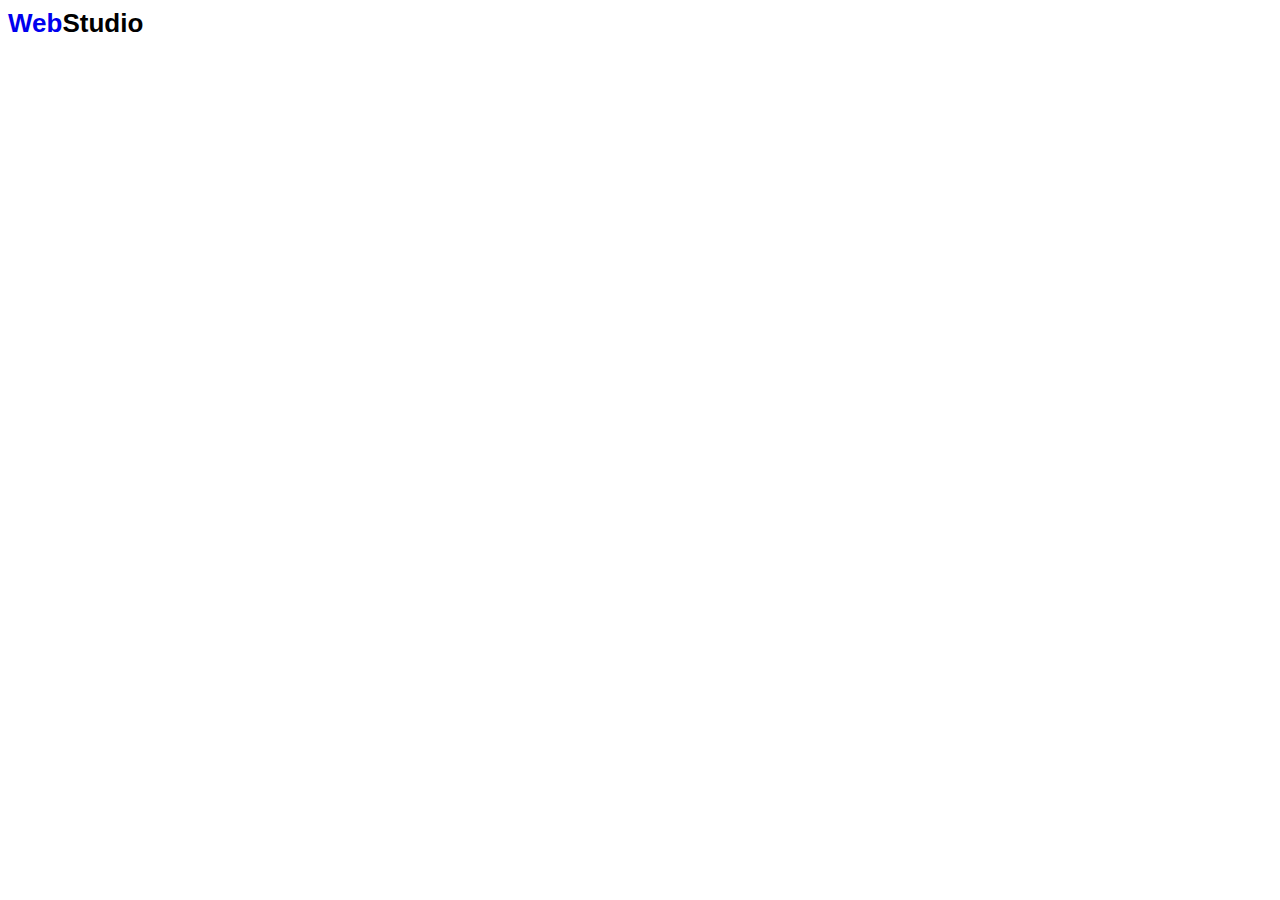
==== portfolio.html @ ddeaf663 "1" ====
<!DOCTYPE html>
<html lang="en">
  <head>
    <meta charset="UTF-8" />
    <meta http-equiv="X-UA-Compatible" content="IE=edge" />
    <meta name="viewport" content="width=device-width, initial-scale=1.0" />
    <title>Студія</title>
    <link rel="stylesheet" href="./css/styles.css" />
  </head>
  <body>
    <header>
      <nav>
        <a href="/" class="logo"> Web<span class="nav-logo">Studio</span> </a>
      </nav>
    </header>
  </body>
</html>
---- css/styles.css ----
.nav-logo {
  color: #000000;
}
.logo {
  font-family: Arial, Helvetica, sans-serif;
  font-weight: 700;
  font-size: 26px;
  text-decoration: none;
}
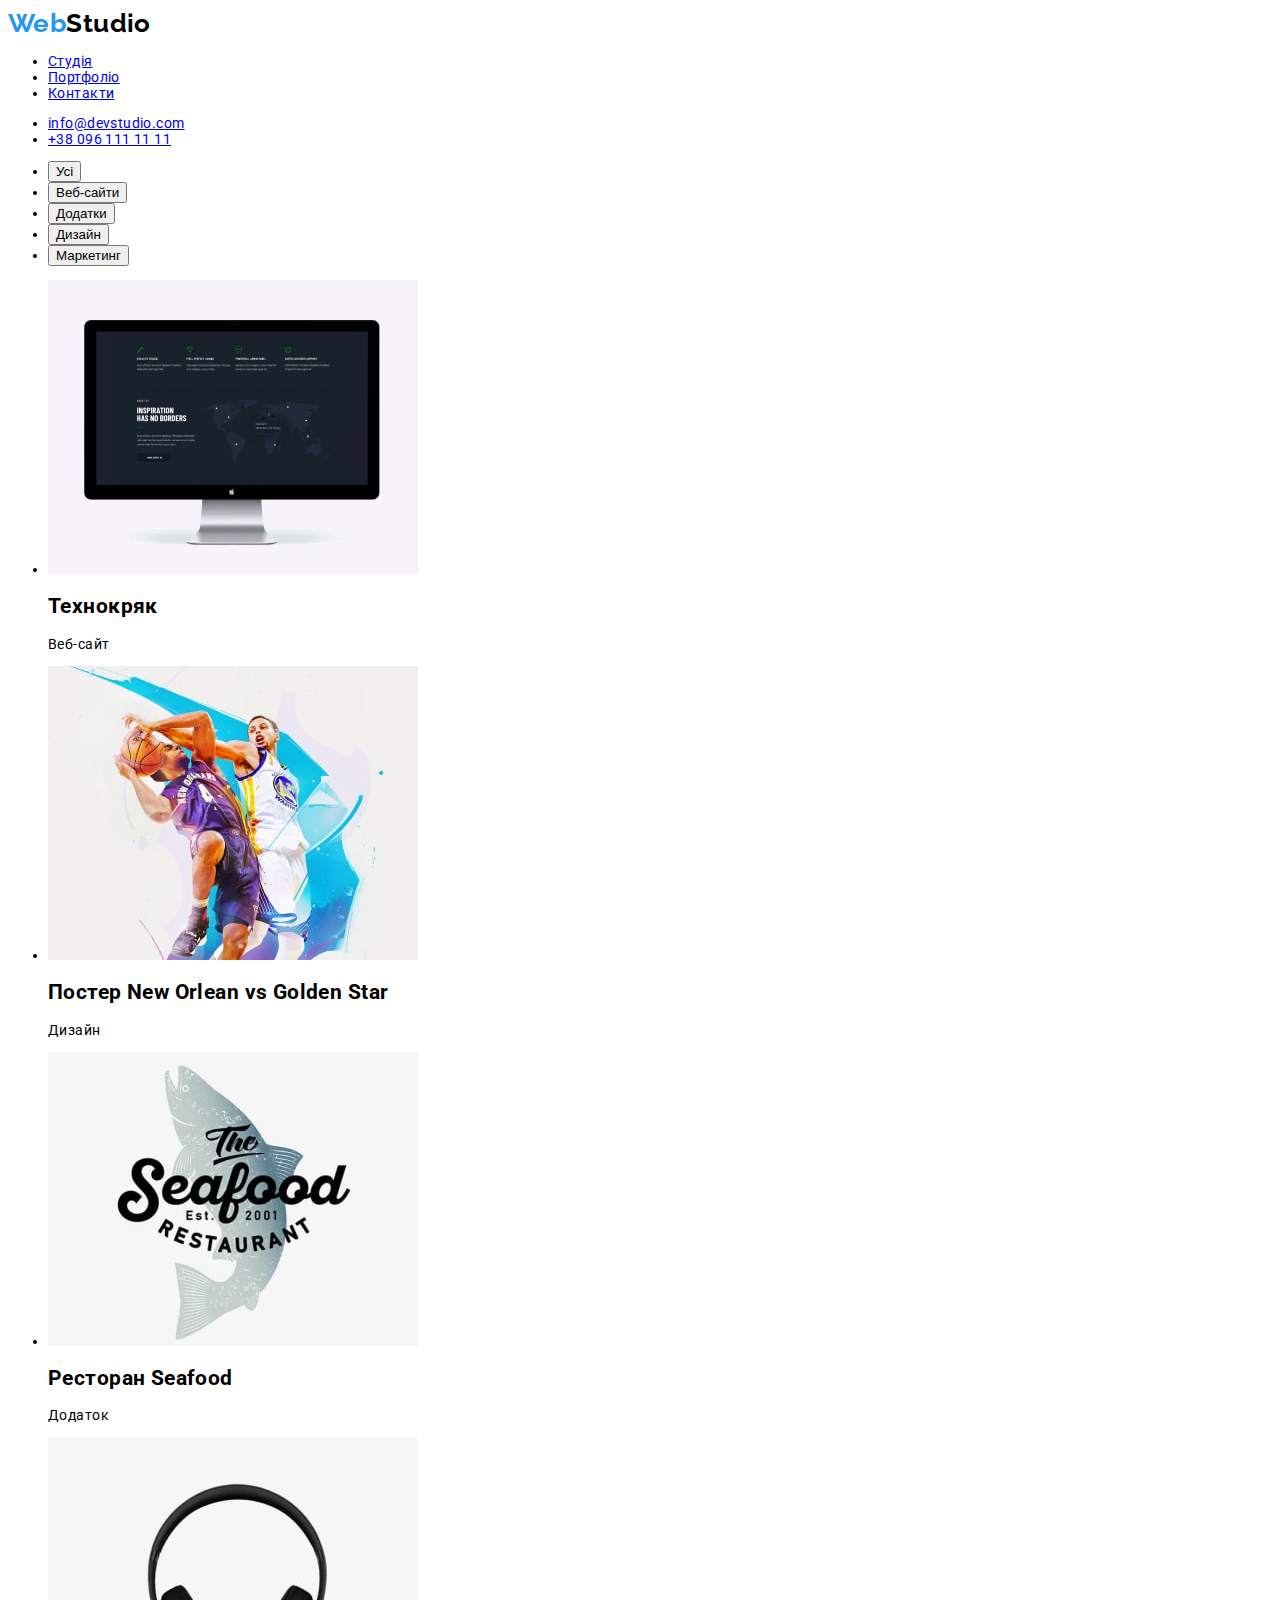
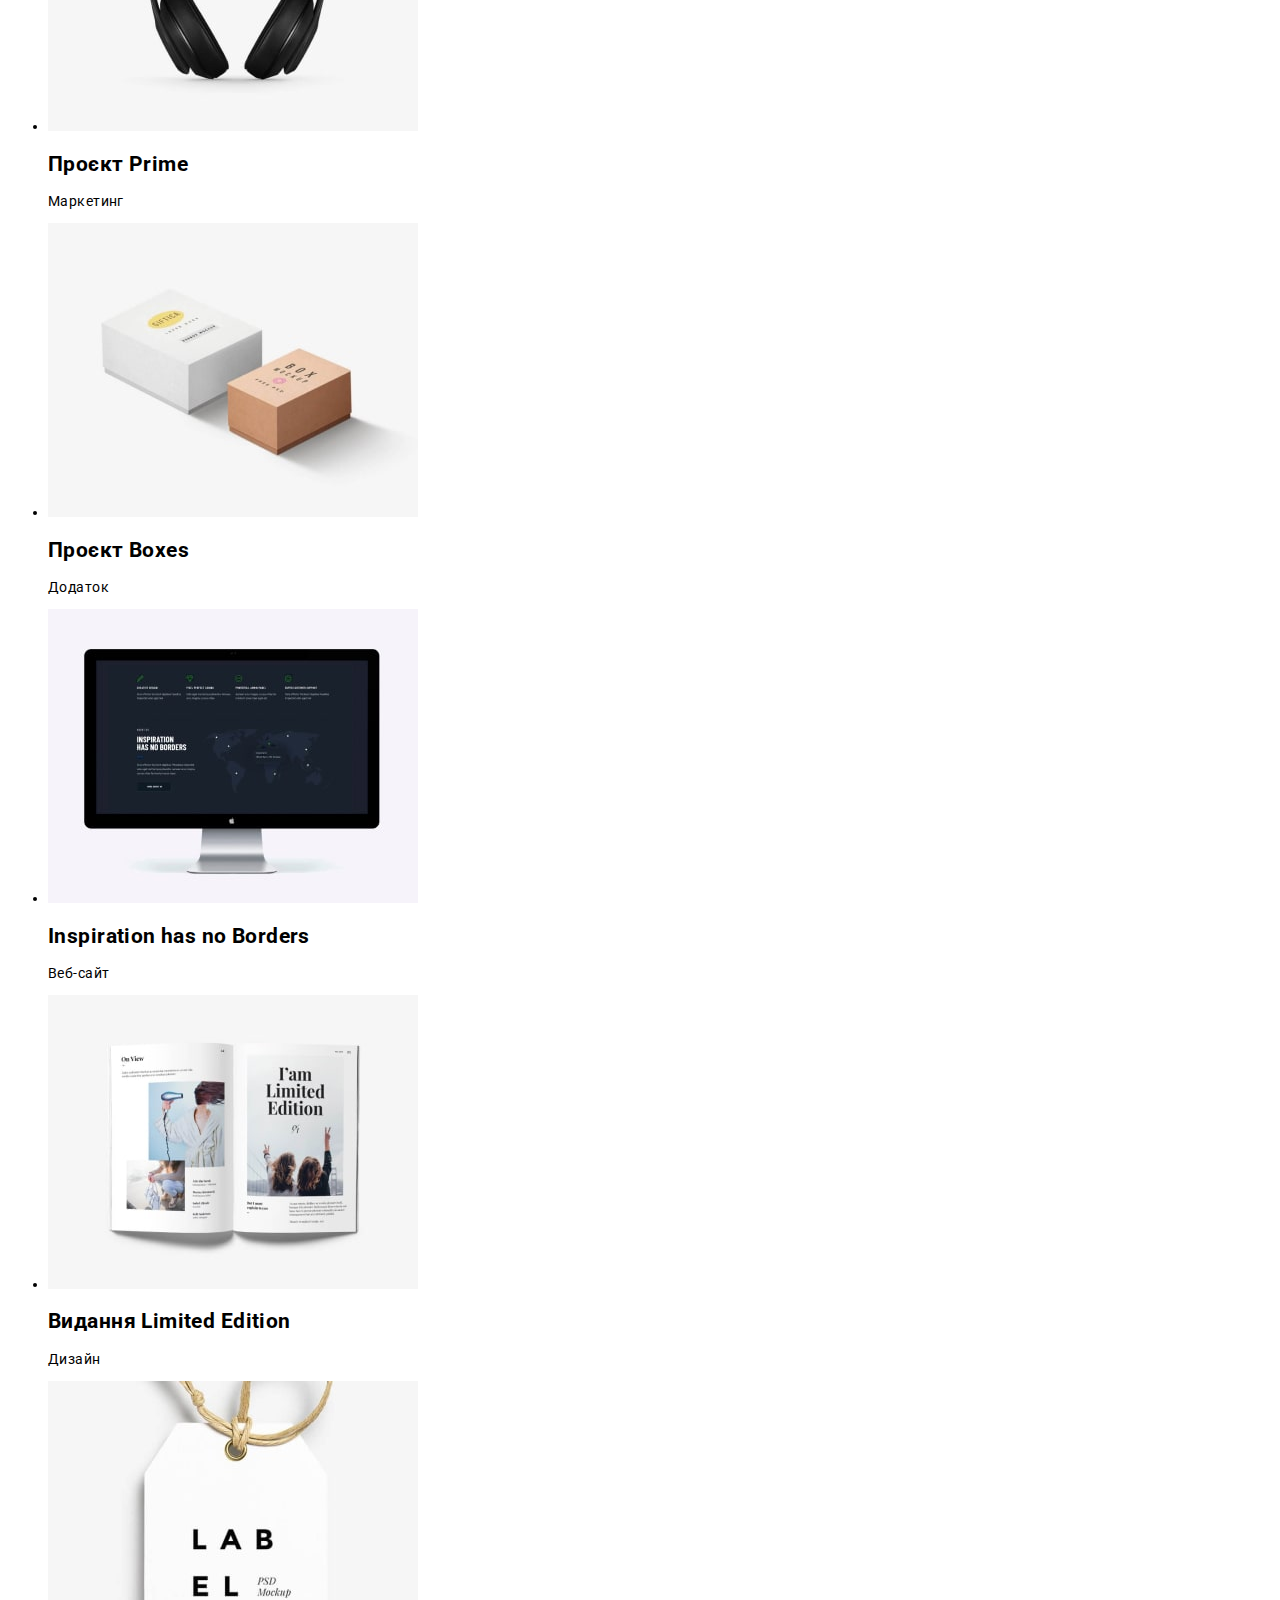
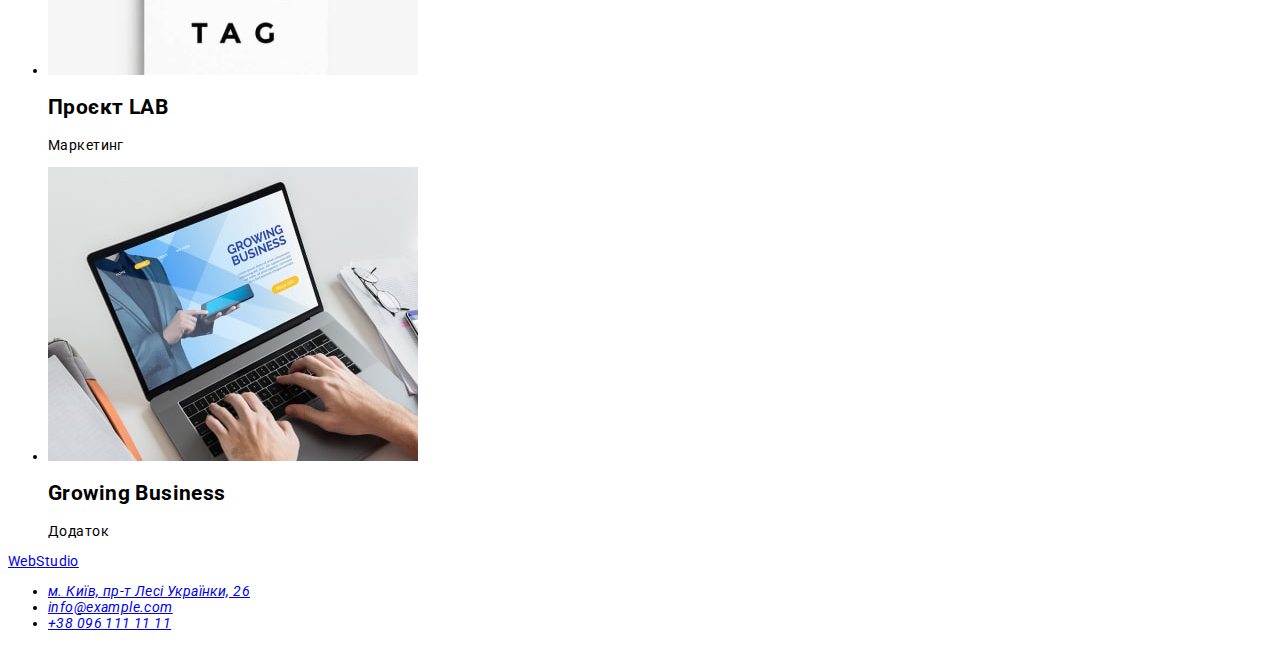
==== commit 28e4e639: "n" ====
--- a/portfolio.html
+++ b/portfolio.html
@@ -1,17 +1,99 @@
 <!DOCTYPE html>
-<html lang="en">
+<html lang="uk">
   <head>
     <meta charset="UTF-8" />
     <meta http-equiv="X-UA-Compatible" content="IE=edge" />
     <meta name="viewport" content="width=device-width, initial-scale=1.0" />
     <title>Студія</title>
+    <link rel="preconnect" href="https://fonts.googleapis.com" />
+    <link rel="preconnect" href="https://fonts.gstatic.com" crossorigin />
+    <link href="https://fonts.googleapis.com/css2?family=Raleway:ital,wght@1,700&family=Roboto:wght@400;500;700;900&display=swap" rel="stylesheet" />
+
     <link rel="stylesheet" href="./css/styles.css" />
   </head>
   <body>
     <header>
       <nav>
         <a href="/" class="logo"> Web<span class="nav-logo">Studio</span> </a>
+        <ul>
+          <li><a href="./index.html">Студія</a></li>
+          <li><a href="./portfolio.html">Портфоліо</a></li>
+          <li><a href="./index.html">Контакти</a></li>
+        </ul>
       </nav>
+      <ul>
+        <li><a href="mailto:info@devstudio.com">info@devstudio.com</a></li>
+        <li><a href="tel:+380961111111">+38 096 111 11 11</a></li>
+      </ul>
     </header>
+    <main>
+      <section>
+        <h1 hidden>Контент</h1>
+        <ul>
+          <li><button type="button">Усі</button></li>
+          <li><button type="button">Веб-сайти</button></li>
+          <li><button type="button">Додатки</button></li>
+          <li><button type="button">Дизайн</button></li>
+          <li><button type="button">Маркетинг</button></li>
+        </ul>
+        <ul>
+          <li>
+            <img src="./image/portfolio/compp-min.jpg" alt="Технокряк" width="370" height="294" />
+            <h2>Технокряк</h2>
+            <p>Веб-сайт</p>
+          </li>
+          <li>
+            <img src="./image/portfolio/basket-min.jpg" alt="Постер New Orlean vs Golden Star" width="370" height="294" />
+            <h2>Постер New Orlean vs Golden Star</h2>
+            <p>Дизайн</p>
+          </li>
+          <li>
+            <img src="./image/portfolio/seafood-min.jpg" alt="Ресторан Seafood" width="370" height="294" />
+            <h2>Ресторан Seafood</h2>
+            <p>Додаток</p>
+          </li>
+          <li>
+            <img src="./image/portfolio/headphones-min.jpg" alt="Проєкт Prime" width="370" height="294" />
+            <h2>Проєкт Prime</h2>
+            <p>Маркетинг</p>
+          </li>
+          <li>
+            <img src="./image/portfolio/box-min.jpg" alt="Проєкт Boxes" width="370" height="294" />
+            <h2>Проєкт Boxes</h2>
+            <p>Додаток</p>
+          </li>
+          <li>
+            <img src="./image/portfolio/compp-min.jpg" alt="Inspiration has no Borders" width="370" height="294" />
+            <h2>Inspiration has no Borders</h2>
+            <p>Веб-сайт</p>
+          </li>
+          <li>
+            <img src="./image/portfolio/book-min.jpg" alt="Видання Limited Edition" width="370" height="294" />
+            <h2>Видання Limited Edition</h2>
+            <p>Дизайн</p>
+          </li>
+          <li>
+            <img src="./image/portfolio/tag-min.jpg" alt="Проєкт LAB" width="370" height="294" />
+            <h2>Проєкт LAB</h2>
+            <p>Маркетинг</p>
+          </li>
+          <li>
+            <img src="./image/portfolio/compik-min.jpg" alt="Growing Business" width="370" height="294" />
+            <h2>Growing Business</h2>
+            <p>Додаток</p>
+          </li>
+        </ul>
+      </section>
+    </main>
+    <footer>
+      <a href="./index.html">Web<span>Studio</span></a>
+      <address>
+        <ul>
+          <li><a href="https://goo.gl/maps/mBTEqRhgggYTQL689">м. Київ, пр-т Лесі Українки, 26</a></li>
+          <li><a href="mailto:info@example.com">info@example.com</a></li>
+          <li><a href="tel:+38 0961111111">+38 096 111 11 11</a></li>
+        </ul>
+      </address>
+    </footer>
   </body>
 </html>
--- a/css/styles.css
+++ b/css/styles.css
@@ -1,9 +1,116 @@
+:root {
+  --main-color: #212121;
+  --second-color: #757575;
+  --third-color: #2196f3;
+  --write-color: #ffffff;
+  --color-fon: #2f303a;
+}
+body {
+  background-color: var(--write-color);
+  font-family: 'Roboto', sans-serif;
+  color: var(main-color);
+  letter-spacing: 0.03em;
+  font-size: 14px;
+  text-decoration: none;
+}
+.logo {
+  font-family: 'Raleway', sans-serif;
+  font-weight: 700;
+  font-size: 26px;
+  line-height: 1.19;
+  color: var(--third-color);
+  text-decoration: none;
+}
 .nav-logo {
   color: #000000;
 }
-.logo {
-  font-family: Arial, Helvetica, sans-serif;
+
+.site-navigation .link,
+.nav-contact .link {
+  font-weight: 500;
+  font-size: 14px;
+  letter-spacing: 0.02em;
+  text-decoration: none;
+  color: var(--main-color);
+}
+.site-navigation.link: hover,
+.site-navigation .link: focus,
+.nav-contact .link: hover,
+.nav-contact .link: focus {
+  color: tomato;
+}
+.link {
+  color: azure;
+}
+.nav-contact .link {
+  color: var(--second-color);
+}
+
+.rico {
+  background-color: #2f303a;
+}
+.rico-title {
+  font-weight: 900;
+  font-size: 44px;
+  line-height: 1.36;
+  text-align: center;
+  letter-spacing: 0.06em;
+  color: #ffffff;
+}
+.rico-btn {
+  font-family: 'Roboto';
   font-weight: 700;
-  font-size: 26px;
+  font-size: 16px;
+  line-height: 1.86;
+  letter-spacing: 0.06em;
+  color: #ffffff;
+  background-color: var(--third-color);
+  cursor: pointer;
+}
+.fiature-title {
+  font-weight: 700;
+  font-size: 14px;
+  line-height: 1.14;
+  letter-spacing: 0.03em;
+}
+.fiature-text {
+  line-height: 1.71;
+  color: var(--second-color);
+}
+.work-title,
+.command-title {
+  font-weight: 700;
+  font-size: 36px;
+  line-height: 1.16px;
+}
+.command {
+  background-color: #f5f4fa;
+}
+.command-name {
+  font-weight: 500;
+  font-size: 16px;
+  line-height: 1.18;
+}
+.command-skills {
+  font-weight: 400;
+  line-height: 1.18;
+  color: var(--second-color);
+}
+.fooret {
+  background-color: var(--color-fon);
+}
+.footer-logo {
+  color: var(--write-color);
+}
+.footer-adresse {
+  color: #ffffff;
   text-decoration: none;
 }
+.footer-cont {
+  color: rgba(255, 255, 255, 0.6);
+  text-decoration: none;
+}
+.footer-adresse: hover,
+.footer-adresse: focus {
+  color: tomato;
+}
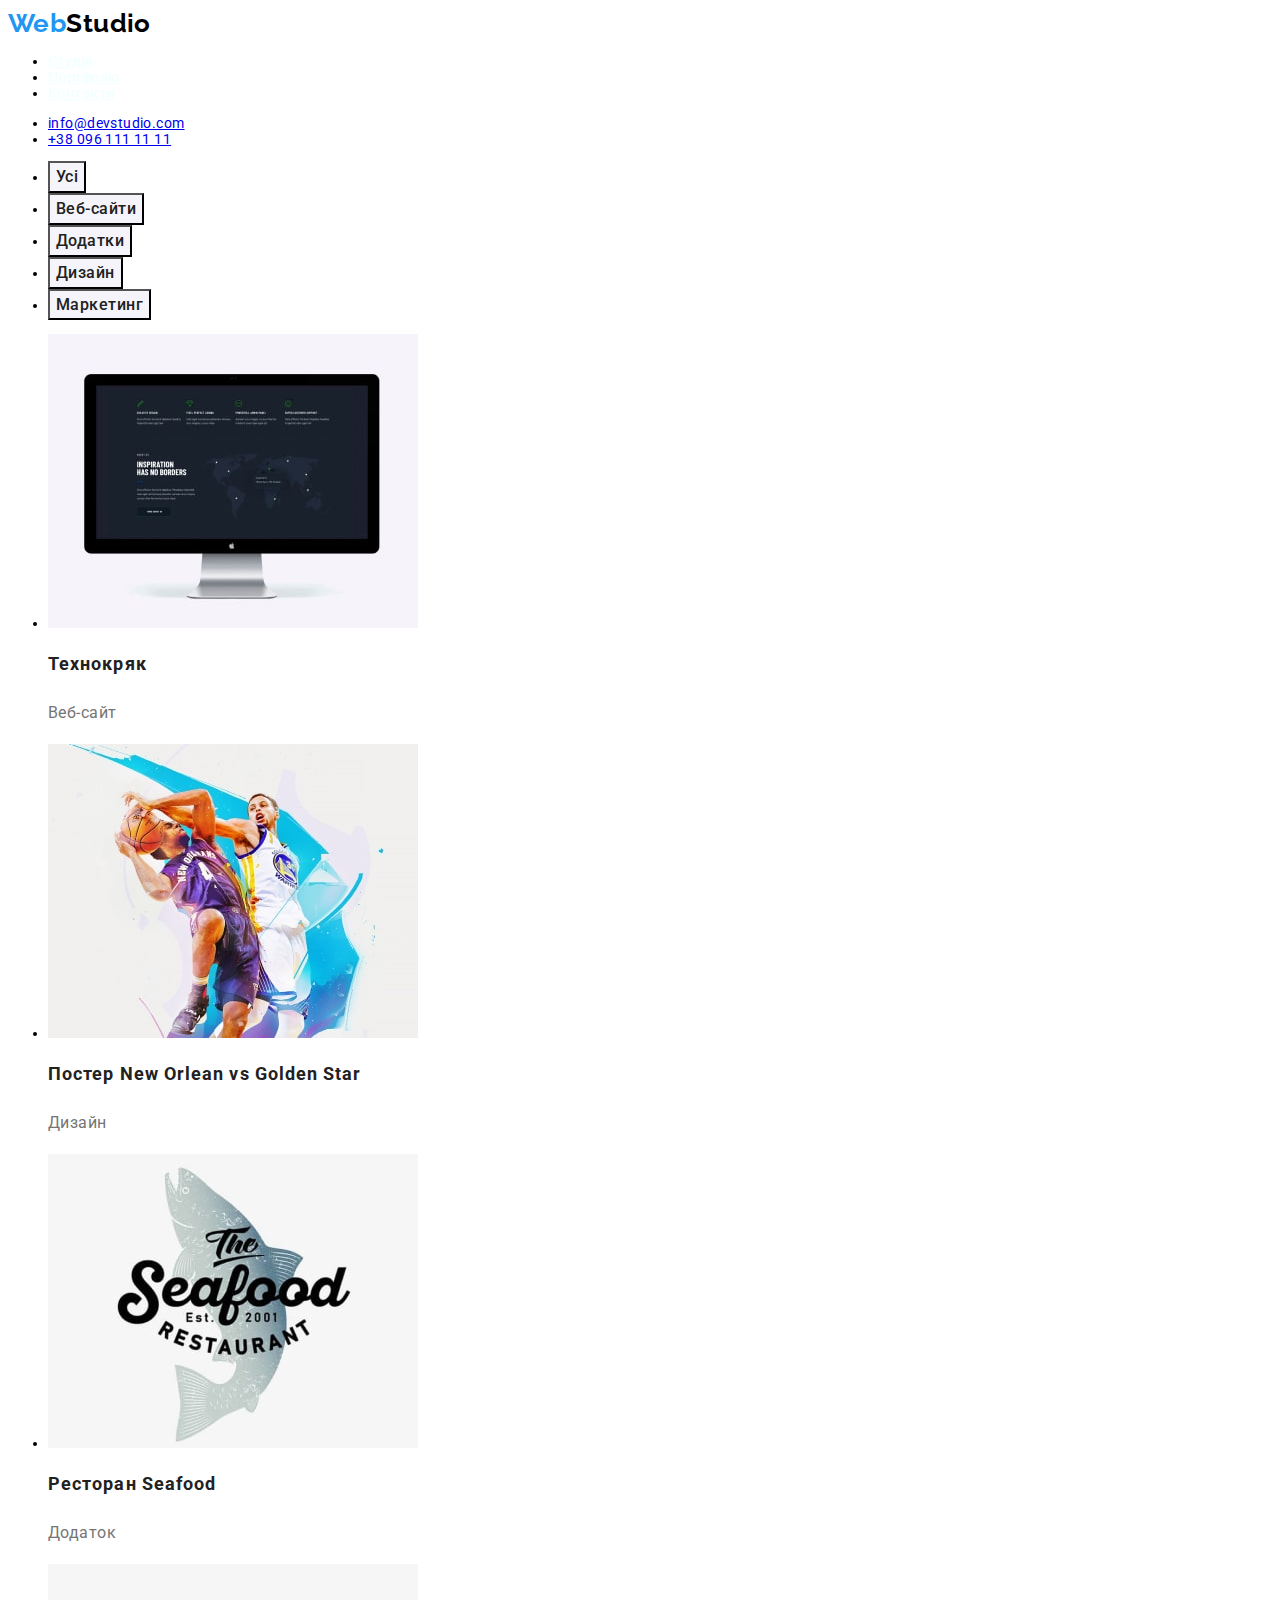
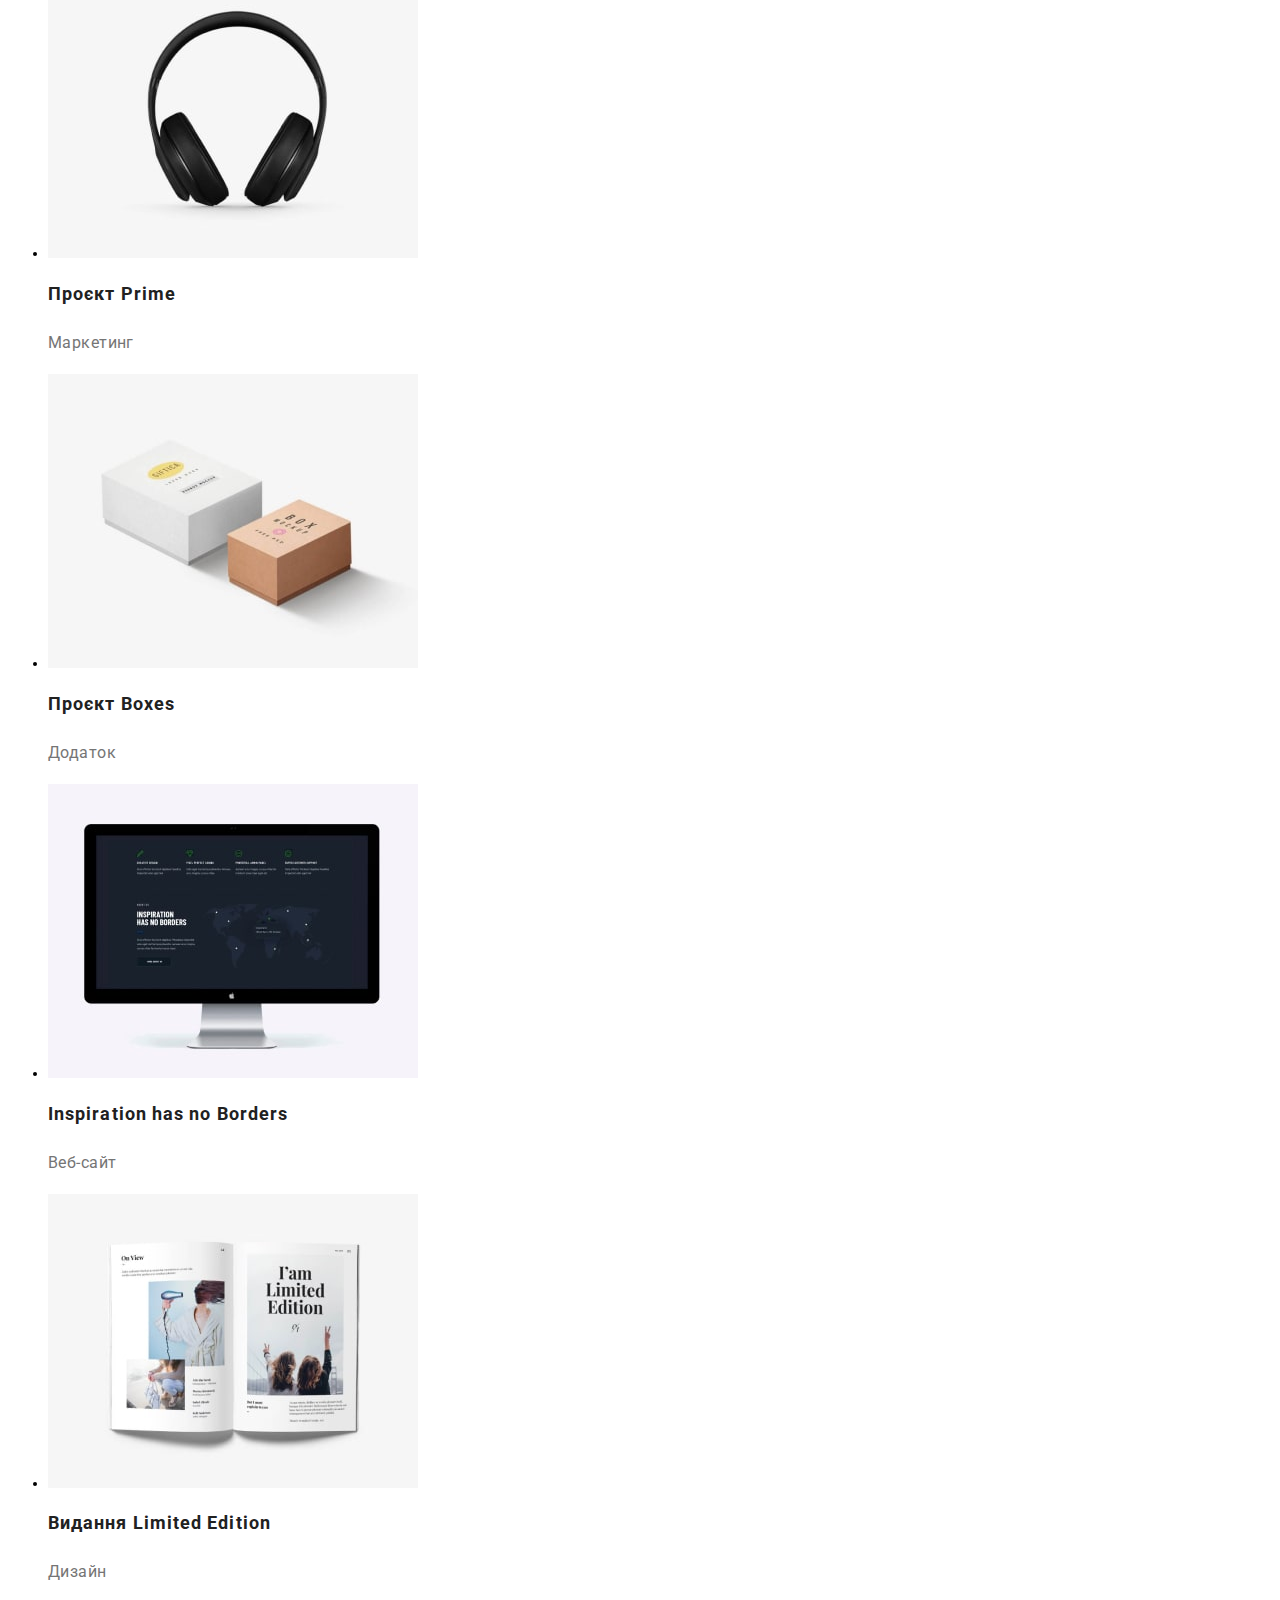
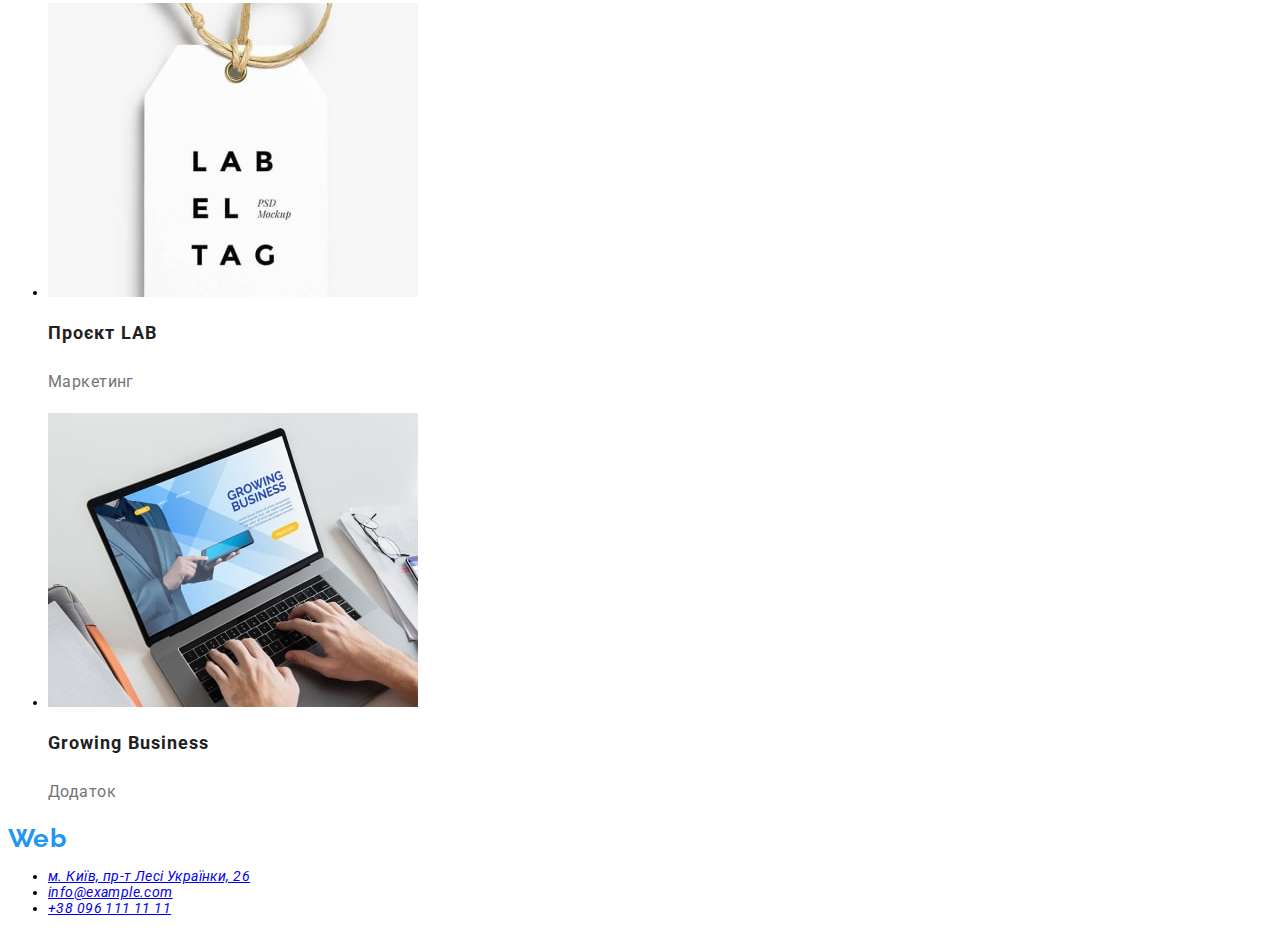
==== commit 6c8a081b: "new" ====
--- a/portfolio.html
+++ b/portfolio.html
@@ -15,83 +15,87 @@
     <header>
       <nav>
         <a href="/" class="logo"> Web<span class="nav-logo">Studio</span> </a>
-        <ul>
-          <li><a href="./index.html">Студія</a></li>
-          <li><a href="./portfolio.html">Портфоліо</a></li>
-          <li><a href="./index.html">Контакти</a></li>
+        <ul class="site-nav list">
+          <li><a href="./index.html" class="link">Студія</a></li>
+          <li><a href="./portfolio.html" class="link current">Портфоліо</a></li>
+          <li><a href="./index.html" class="link">Контакти</a></li>
         </ul>
       </nav>
-      <ul>
-        <li><a href="mailto:info@devstudio.com">info@devstudio.com</a></li>
-        <li><a href="tel:+380961111111">+38 096 111 11 11</a></li>
+      <ul class="nav-contacts">
+        <li><a href="mailto:info@devstudio.com" class="nav-link">info@devstudio.com</a></li>
+        <li><a href="tel:+380961111111" class="nav-link">+38 096 111 11 11</a></li>
       </ul>
     </header>
     <main>
-      <section>
+      <section class="content">
         <h1 hidden>Контент</h1>
-        <ul>
-          <li><button type="button">Усі</button></li>
-          <li><button type="button">Веб-сайти</button></li>
-          <li><button type="button">Додатки</button></li>
-          <li><button type="button">Дизайн</button></li>
-          <li><button type="button">Маркетинг</button></li>
+        <ul class="content-filter list">
+          <li><button type="button" class="filter-btn">Усі</button></li>
+          <li><button type="button" class="filter-btn">Веб-сайти</button></li>
+          <li><button type="button" class="filter-btn">Додатки</button></li>
+          <li><button type="button" class="filter-btn">Дизайн</button></li>
+          <li><button type="button" class="filter-btn">Маркетинг</button></li>
         </ul>
-        <ul>
+        <ul class="content-item list">
           <li>
             <img src="./image/portfolio/compp-min.jpg" alt="Технокряк" width="370" height="294" />
-            <h2>Технокряк</h2>
-            <p>Веб-сайт</p>
+            <h2 class="content-title content-title">Технокряк</h2>
+            <p class="content-text">Веб-сайт</p>
           </li>
           <li>
             <img src="./image/portfolio/basket-min.jpg" alt="Постер New Orlean vs Golden Star" width="370" height="294" />
-            <h2>Постер New Orlean vs Golden Star</h2>
-            <p>Дизайн</p>
+            <h2 class="content-title">Постер New Orlean vs Golden Star</h2>
+            <p class="content-text">Дизайн</p>
           </li>
           <li>
             <img src="./image/portfolio/seafood-min.jpg" alt="Ресторан Seafood" width="370" height="294" />
-            <h2>Ресторан Seafood</h2>
-            <p>Додаток</p>
+            <h2 class="content-title">Ресторан Seafood</h2>
+            <p class="content-text">Додаток</p>
           </li>
           <li>
             <img src="./image/portfolio/headphones-min.jpg" alt="Проєкт Prime" width="370" height="294" />
-            <h2>Проєкт Prime</h2>
-            <p>Маркетинг</p>
+            <h2 class="content-title">Проєкт Prime</h2>
+            <p class="content-text">Маркетинг</p>
           </li>
           <li>
             <img src="./image/portfolio/box-min.jpg" alt="Проєкт Boxes" width="370" height="294" />
-            <h2>Проєкт Boxes</h2>
-            <p>Додаток</p>
+            <h2 class="content-title">Проєкт Boxes</h2>
+            <p class="content-text">Додаток</p>
           </li>
           <li>
             <img src="./image/portfolio/compp-min.jpg" alt="Inspiration has no Borders" width="370" height="294" />
-            <h2>Inspiration has no Borders</h2>
-            <p>Веб-сайт</p>
+            <h2 class="content-title">Inspiration has no Borders</h2>
+            <p class="content-text">Веб-сайт</p>
           </li>
           <li>
             <img src="./image/portfolio/book-min.jpg" alt="Видання Limited Edition" width="370" height="294" />
-            <h2>Видання Limited Edition</h2>
-            <p>Дизайн</p>
+            <h2 class="content-title">Видання Limited Edition</h2>
+            <p class="content-text">Дизайн</p>
           </li>
           <li>
             <img src="./image/portfolio/tag-min.jpg" alt="Проєкт LAB" width="370" height="294" />
-            <h2>Проєкт LAB</h2>
-            <p>Маркетинг</p>
+            <h2 class="content-title">Проєкт LAB</h2>
+            <p class="content-text">Маркетинг</p>
           </li>
           <li>
             <img src="./image/portfolio/compik-min.jpg" alt="Growing Business" width="370" height="294" />
-            <h2>Growing Business</h2>
-            <p>Додаток</p>
+            <h2 class="content-title">Growing Business</h2>
+            <p class="content-text">Додаток</p>
           </li>
         </ul>
       </section>
     </main>
-    <footer>
-      <a href="./index.html">Web<span>Studio</span></a>
+    <footer class="footer">
+      <a href="./index.html" class="logo">Web<span class="footer-logo">Studio</span></a>
       <address>
-        <ul>
-          <li><a href="https://goo.gl/maps/mBTEqRhgggYTQL689">м. Київ, пр-т Лесі Українки, 26</a></li>
-          <li><a href="mailto:info@example.com">info@example.com</a></li>
-          <li><a href="tel:+38 0961111111">+38 096 111 11 11</a></li>
+        <ul class="list">
+          <li>
+            <a href="https://goo.gl/maps/mBTEqRhgggYTQL689" target="_blank" rel="noreferrer noopener" class="footer-address"
+              >м. Київ, пр-т Лесі Українки, 26</a
+            >
+          </li>
+          <li><a href="mailto:info@example.com" class="footer-address cont">info@example.com</a></li>
+          <li><a href="tel:+38 0961111111" class="footer-address cont">+38 096 111 11 11</a></li>
         </ul>
       </address>
     </footer>
--- a/css/styles.css
+++ b/css/styles.css
@@ -114,3 +114,32 @@
 .footer-adresse: focus {
   color: tomato;
 }
+
+/* Portfolio */
+.filter-btn {
+  font-family: inherit;
+  font-style: normal;
+  font-weight: 500;
+  font-size: 16px;
+  line-height: 1.62;
+  letter-spacing: 0.03em;
+  color: var(--main-color);
+  background-color: #f5f4fa;
+  cursor: pointer;
+}
+.filter-btn : hover {
+  color: blue;
+  background-color: tomato;
+}
+.content-title {
+  font-weight: 700;
+  font-size: 18px;
+  line-height: 2;
+  letter-spacing: 0.06em;
+  color: var(--main-color);
+}
+.content-text {
+  font-size: 16px;
+  line-height: 1.87;
+  color: var(--second-color);
+}
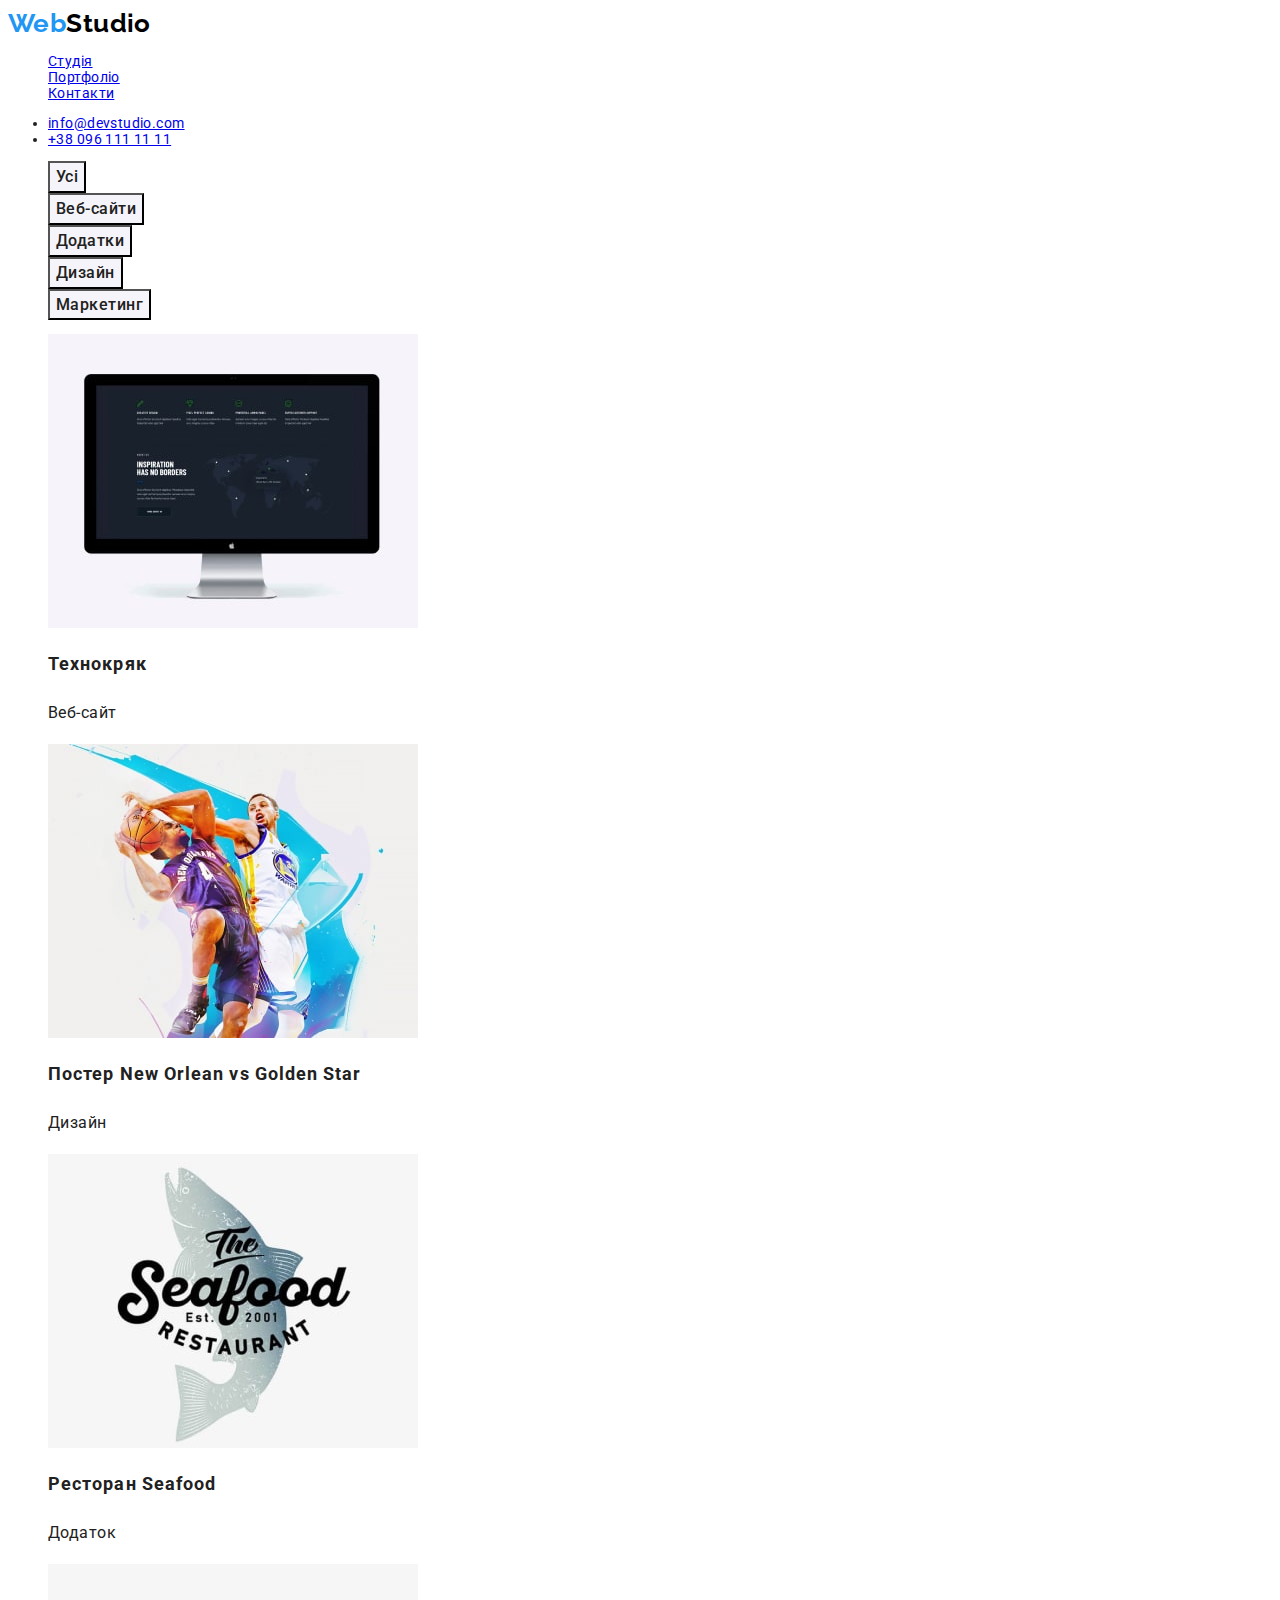
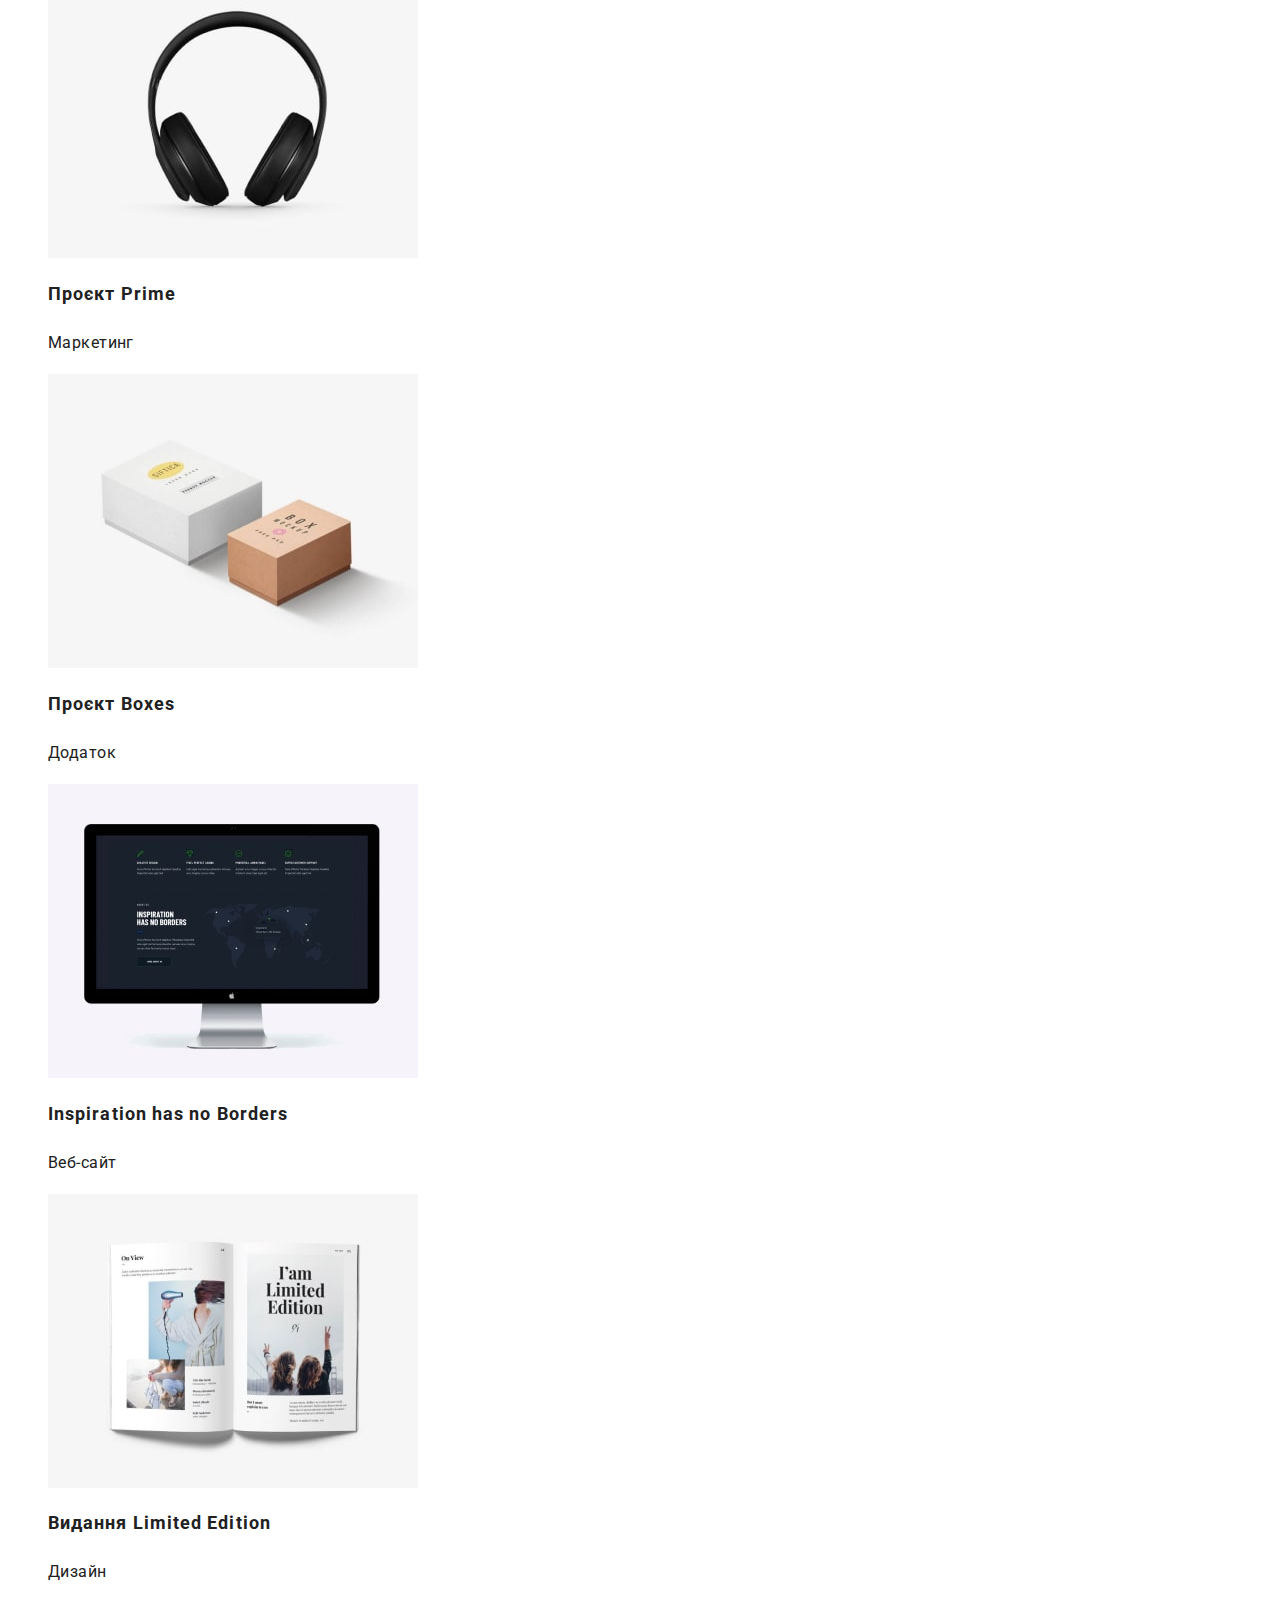
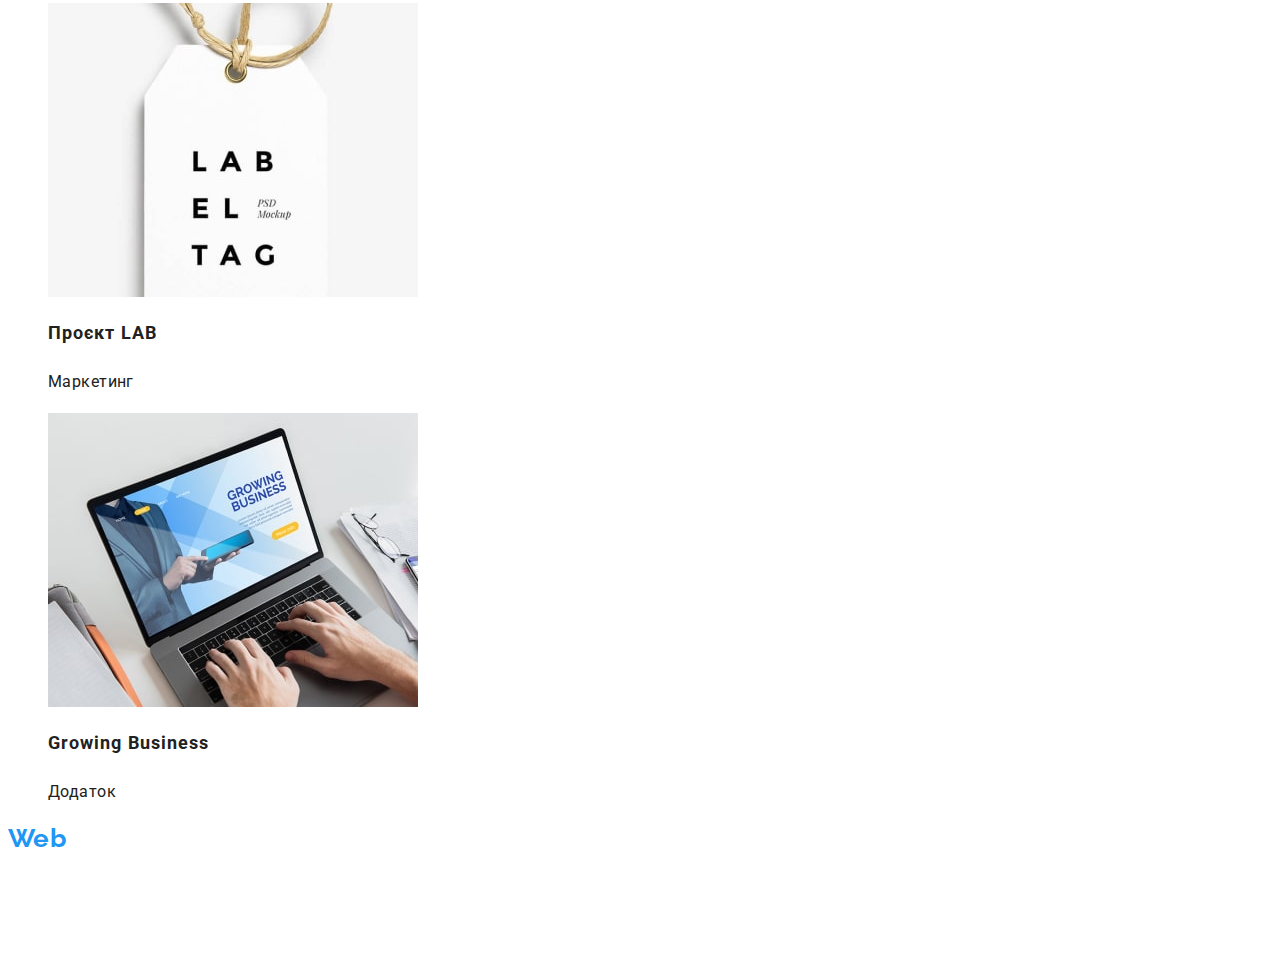
==== commit 4466d65a: "n" ====
--- a/portfolio.html
+++ b/portfolio.html
@@ -12,9 +12,11 @@
     <link rel="stylesheet" href="./css/styles.css" />
   </head>
   <body>
+    <!-- шапка сайту -->
     <header>
       <nav>
-        <a href="/" class="logo"> Web<span class="nav-logo">Studio</span> </a>
+        <!-- логотип і навігація  -->
+        <a href="./index.html" class="logo"> Web<span class="nav-logo">Studio</span> </a>
         <ul class="site-nav list">
           <li><a href="./index.html" class="link">Студія</a></li>
           <li><a href="./portfolio.html" class="link current">Портфоліо</a></li>
@@ -87,6 +89,7 @@
     </main>
     <footer class="footer">
       <a href="./index.html" class="logo">Web<span class="footer-logo">Studio</span></a>
+      <!-- адрес і контакти -->
       <address>
         <ul class="list">
           <li>
--- a/css/styles.css
+++ b/css/styles.css
@@ -1,18 +1,24 @@
 :root {
+  /* колір основного тексту  */
   --main-color: #212121;
+  /* другій колір  */
   --second-color: #757575;
+  /* третій колір */
   --third-color: #2196f3;
+  /* білий колір */
   --write-color: #ffffff;
+  /* колір фону */
   --color-fon: #2f303a;
 }
 body {
   background-color: var(--write-color);
   font-family: 'Roboto', sans-serif;
-  color: var(main-color);
+  color: var(--main-color);
   letter-spacing: 0.03em;
   font-size: 14px;
   text-decoration: none;
 }
+/* Лого */
 .logo {
   font-family: 'Raleway', sans-serif;
   font-weight: 700;
@@ -24,30 +30,33 @@
 .nav-logo {
   color: #000000;
 }
-
+/* site nav */
+.list {
+  list-style: none;
+}
 .site-navigation .link,
 .nav-contact .link {
   font-weight: 500;
-  font-size: 14px;
+  line-height: 1.14;
   letter-spacing: 0.02em;
   text-decoration: none;
+  color: var(--third-color);
+}
+.site-navigation  .link : hover,
+.site-navigation  .link : focus,
+.nav-contact  .link : hover,
+.nav-contact  .link : focus {
   color: var(--main-color);
 }
-.site-navigation.link: hover,
-.site-navigation .link: focus,
-.nav-contact .link: hover,
-.nav-contact .link: focus {
-  color: tomato;
-}
-.link {
-  color: azure;
+.link .current {
+  color: var(--main-color);
 }
 .nav-contact .link {
-  color: var(--second-color);
+  color: var(--color-fon);
 }
-
+/* riko */
 .rico {
-  background-color: #2f303a;
+  background-color: var(--color-fon);
 }
 .rico-title {
   font-weight: 900;
@@ -55,15 +64,15 @@
   line-height: 1.36;
   text-align: center;
   letter-spacing: 0.06em;
-  color: #ffffff;
+  color: var(--write-color);
 }
 .rico-btn {
-  font-family: 'Roboto';
+  font-family: inherit;
   font-weight: 700;
   font-size: 16px;
   line-height: 1.86;
   letter-spacing: 0.06em;
-  color: #ffffff;
+  color: var(--write-color);
   background-color: var(--third-color);
   cursor: pointer;
 }
@@ -71,30 +80,33 @@
   font-weight: 700;
   font-size: 14px;
   line-height: 1.14;
-  letter-spacing: 0.03em;
 }
 .fiature-text {
   line-height: 1.71;
   color: var(--second-color);
+}
+/* work */
+.command {
+  background: #f5f4fa;
 }
 .work-title,
 .command-title {
   font-weight: 700;
   font-size: 36px;
   line-height: 1.16px;
+  text-align: center;
 }
-.command {
-  background-color: #f5f4fa;
-}
+
 .command-name {
   font-weight: 500;
   font-size: 16px;
   line-height: 1.18;
+  text-align: center;
 }
 .command-skills {
   font-weight: 400;
-  line-height: 1.18;
   color: var(--second-color);
+  text-align: center;
 }
 .fooret {
   background-color: var(--color-fon);
@@ -102,17 +114,19 @@
 .footer-logo {
   color: var(--write-color);
 }
-.footer-adresse {
-  color: #ffffff;
+.footer-address {
+  font-style: normal;
+  line-height: 1.71;
+  color: var(--write-color);
   text-decoration: none;
 }
 .footer-cont {
   color: rgba(255, 255, 255, 0.6);
   text-decoration: none;
 }
-.footer-adresse: hover,
-.footer-adresse: focus {
-  color: tomato;
+.footer-address : hover,
+.footer-addres  : focus {
+  color: var();
 }
 
 /* Portfolio */
@@ -128,8 +142,8 @@
   cursor: pointer;
 }
 .filter-btn : hover {
-  color: blue;
-  background-color: tomato;
+  color: var(--write-color);
+  color: var(--third-color);
 }
 .content-title {
   font-weight: 700;
@@ -141,5 +155,5 @@
 .content-text {
   font-size: 16px;
   line-height: 1.87;
-  color: var(--second-color);
+  color: var(--main-color);
 }
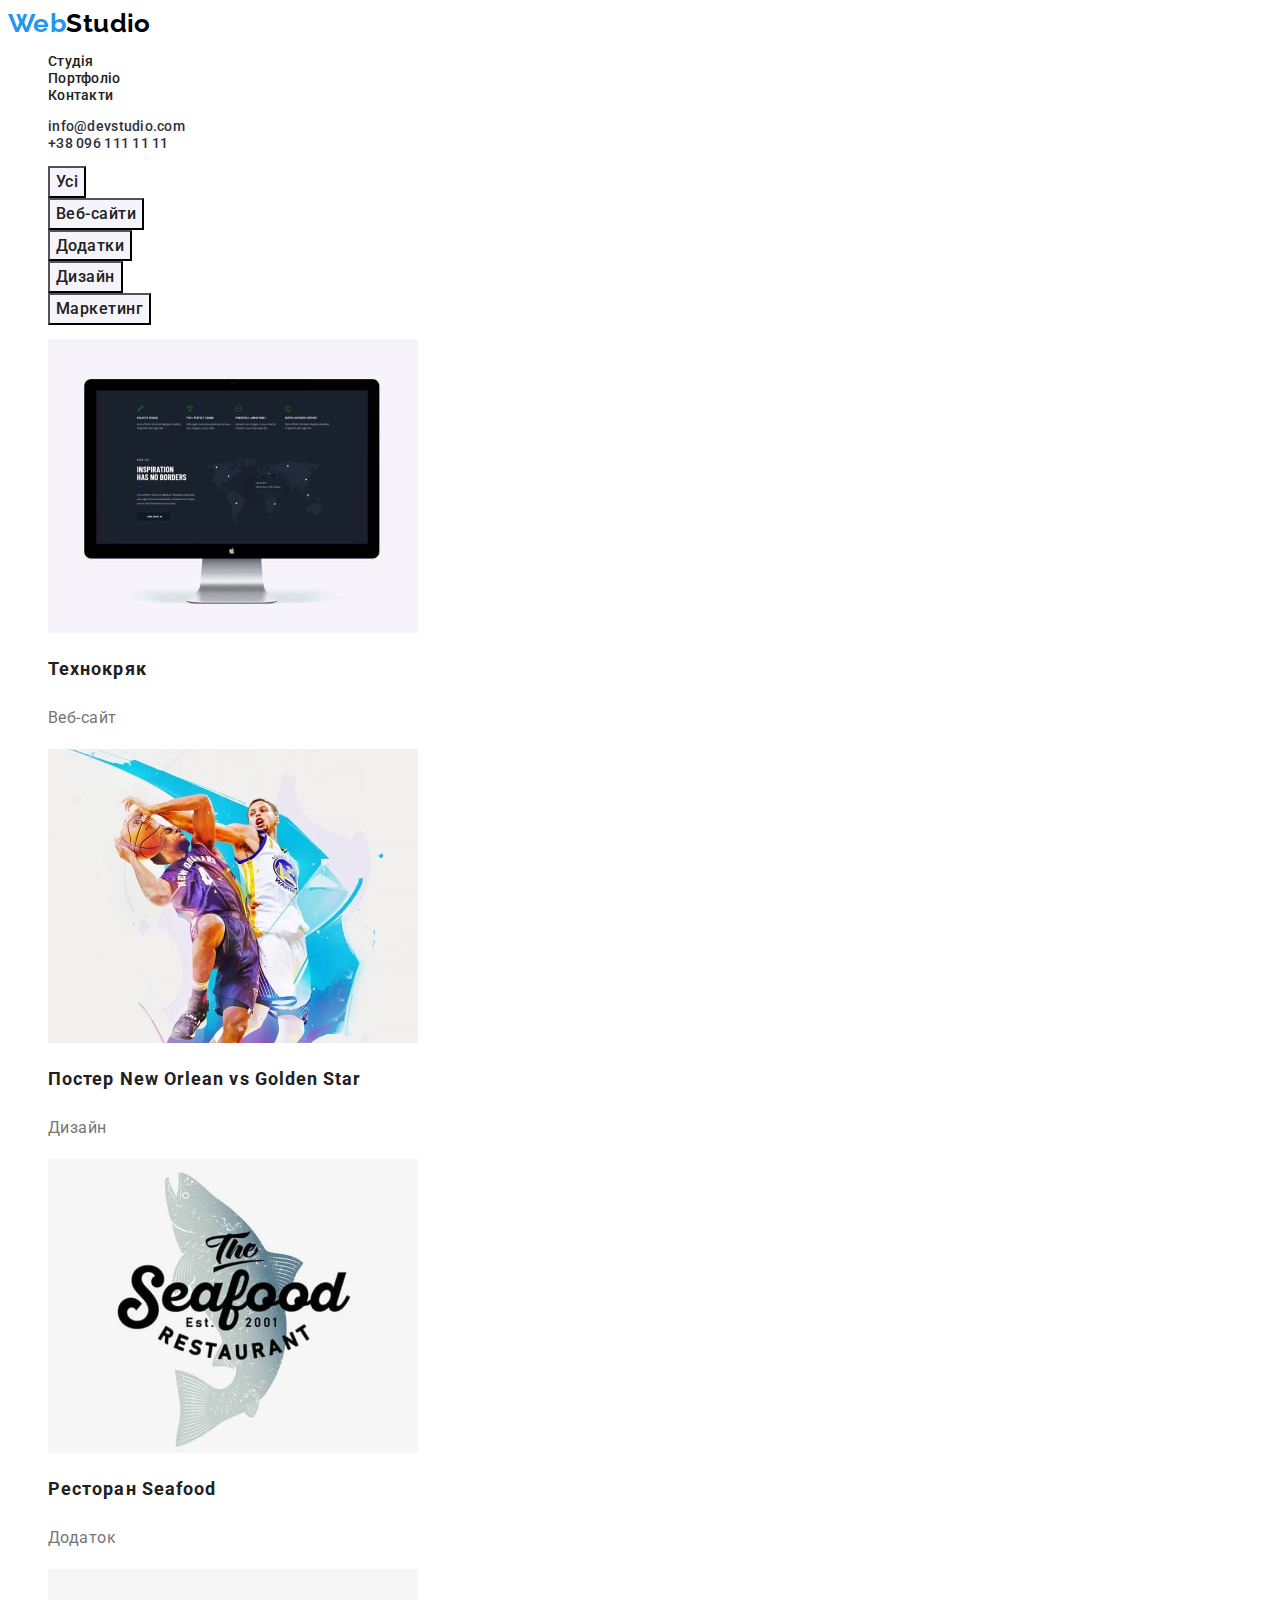
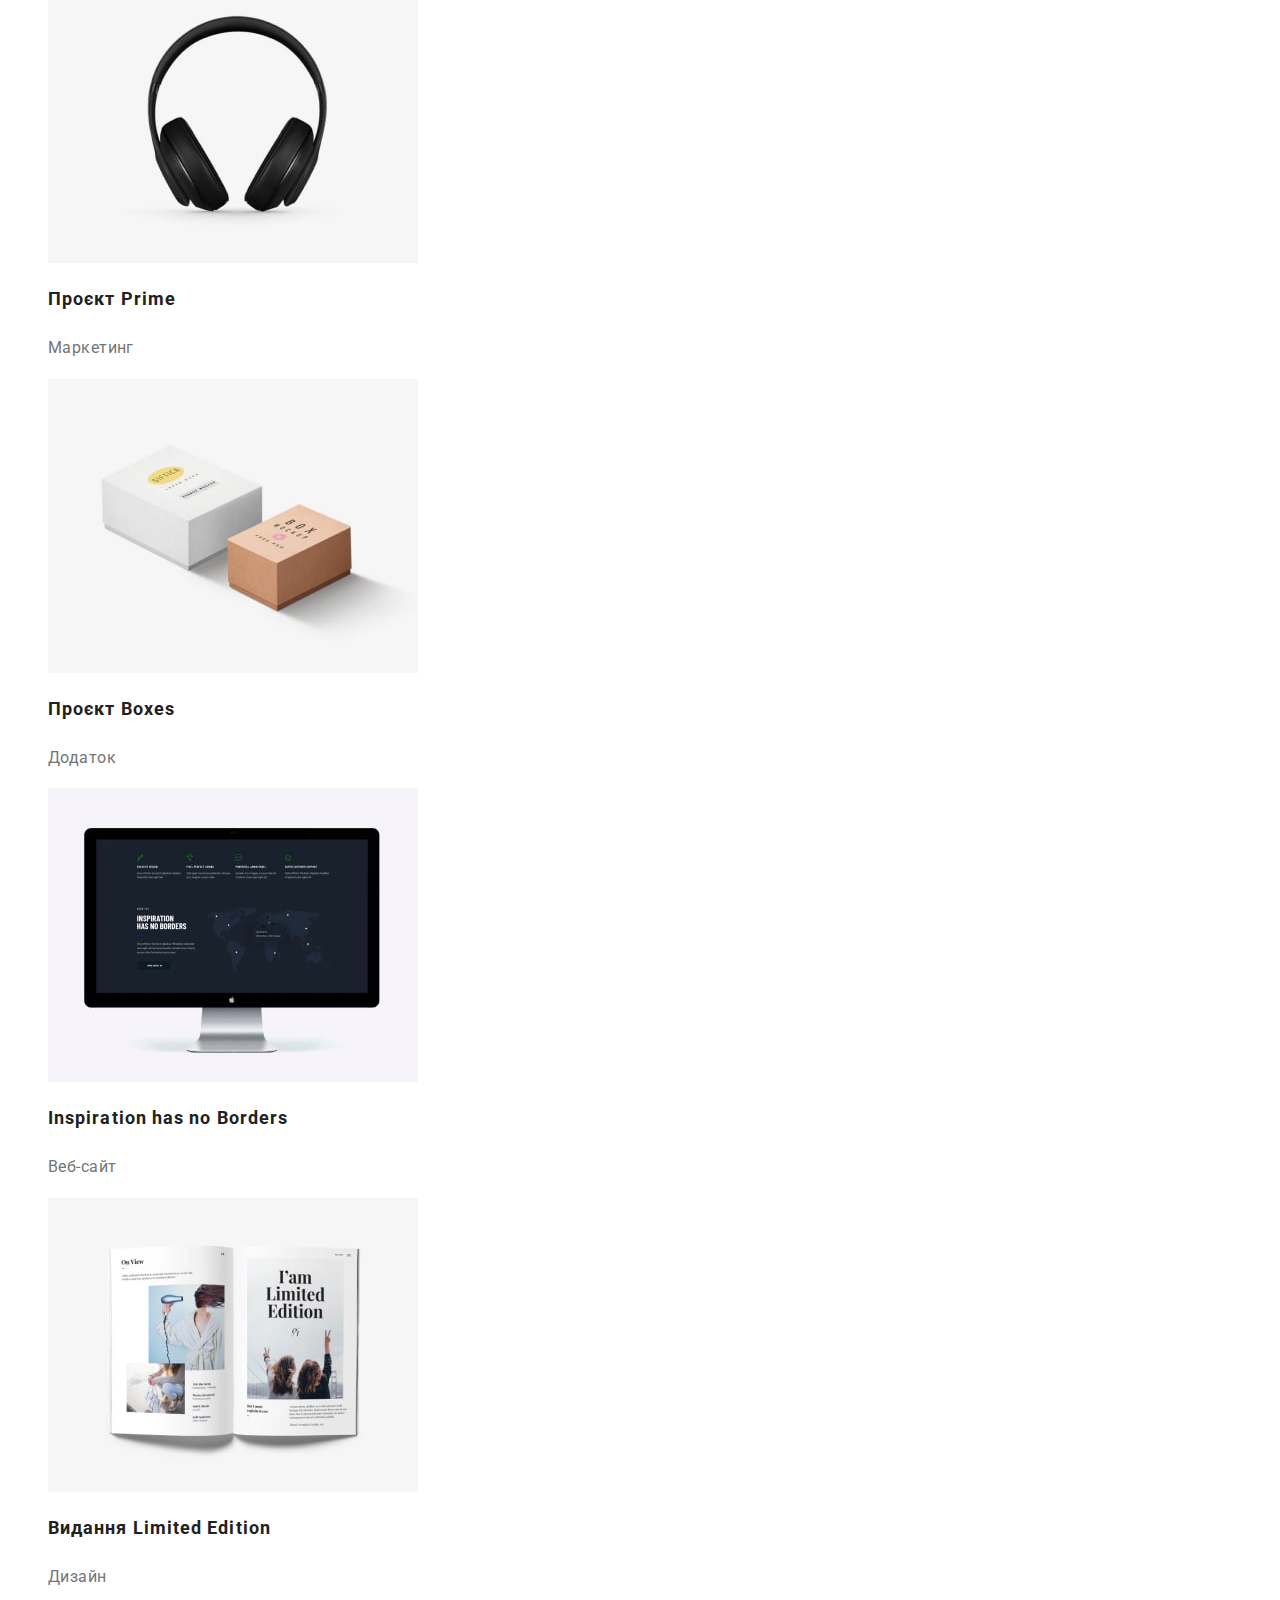
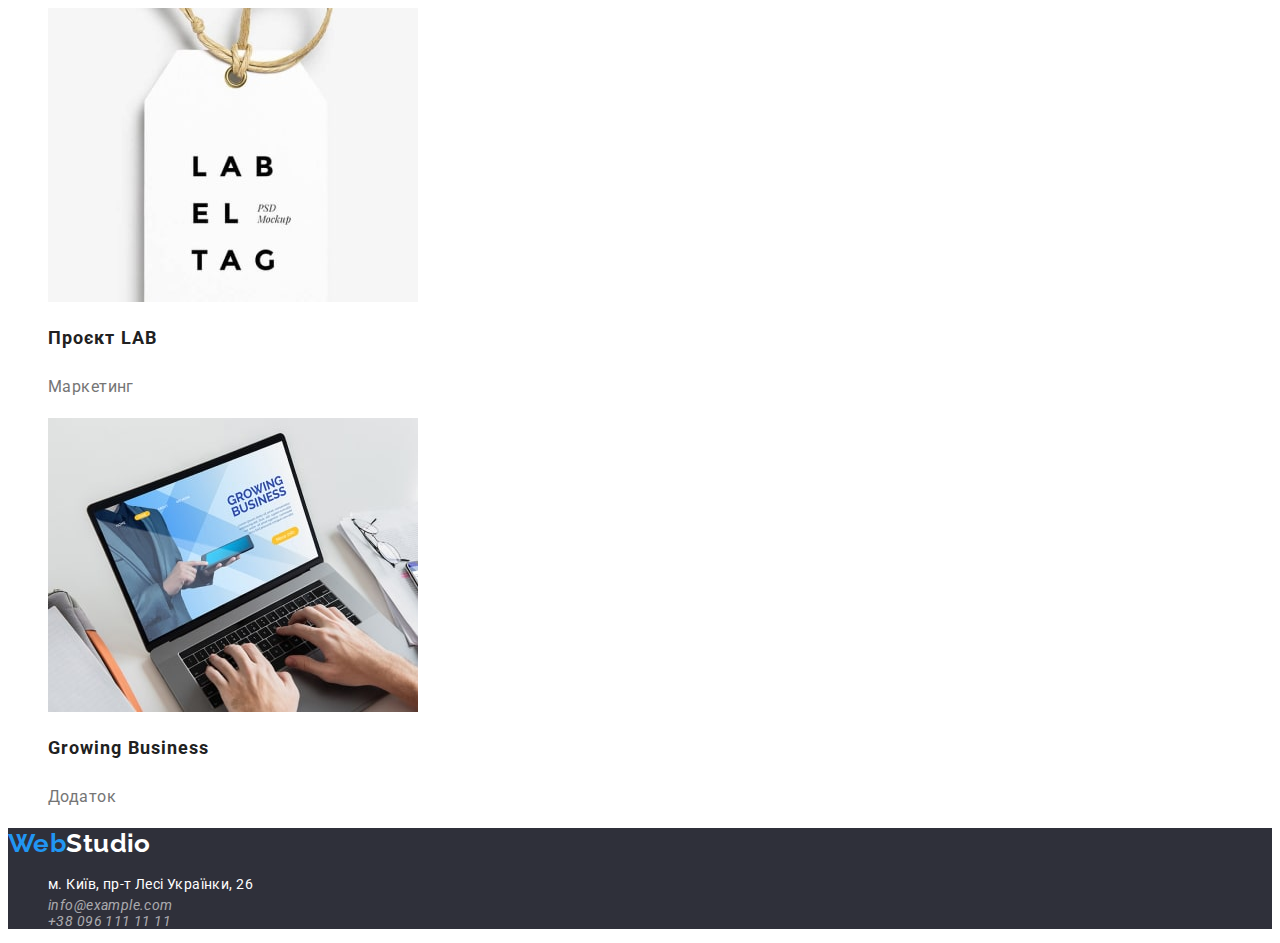
==== commit 120dacfa: "5" ====
--- a/portfolio.html
+++ b/portfolio.html
@@ -17,15 +17,15 @@
       <nav>
         <!-- логотип і навігація  -->
         <a href="./index.html" class="logo"> Web<span class="nav-logo">Studio</span> </a>
-        <ul class="site-nav list">
+        <ul class="site-navigation list">
           <li><a href="./index.html" class="link">Студія</a></li>
           <li><a href="./portfolio.html" class="link current">Портфоліо</a></li>
           <li><a href="./index.html" class="link">Контакти</a></li>
         </ul>
       </nav>
-      <ul class="nav-contacts">
-        <li><a href="mailto:info@devstudio.com" class="nav-link">info@devstudio.com</a></li>
-        <li><a href="tel:+380961111111" class="nav-link">+38 096 111 11 11</a></li>
+      <ul class="nav-contact list">
+        <li><a href="mailto:info@devstudio.com" class="link">info@devstudio.com</a></li>
+        <li><a href="tel:+380961111111" class="link">+38 096 111 11 11</a></li>
       </ul>
     </header>
     <main>
@@ -87,7 +87,7 @@
         </ul>
       </section>
     </main>
-    <footer class="footer">
+    <footer class="fooret">
       <a href="./index.html" class="logo">Web<span class="footer-logo">Studio</span></a>
       <!-- адрес і контакти -->
       <address>
@@ -97,8 +97,8 @@
               >м. Київ, пр-т Лесі Українки, 26</a
             >
           </li>
-          <li><a href="mailto:info@example.com" class="footer-address cont">info@example.com</a></li>
-          <li><a href="tel:+38 0961111111" class="footer-address cont">+38 096 111 11 11</a></li>
+          <li><a href="mailto:info@example.com" class="footer-cont">info@example.com</a></li>
+          <li><a href="tel:+38 0961111111" class="footer-cont">+38 096 111 11 11</a></li>
         </ul>
       </address>
     </footer>
--- a/css/styles.css
+++ b/css/styles.css
@@ -40,16 +40,16 @@
   line-height: 1.14;
   letter-spacing: 0.02em;
   text-decoration: none;
+  color: var(--main-color);
+}
+.site-navigation .link :hover,
+.site-navigation .link :focus,
+.nav-contact .link :hover,
+.nav-contact .link :focus {
   color: var(--third-color);
 }
-.site-navigation  .link : hover,
-.site-navigation  .link : focus,
-.nav-contact  .link : hover,
-.nav-contact  .link : focus {
-  color: var(--main-color);
-}
-.link .current {
-  color: var(--main-color);
+.link {
+  color: #757575;
 }
 .nav-contact .link {
   color: var(--color-fon);
@@ -76,6 +76,18 @@
   background-color: var(--third-color);
   cursor: pointer;
 }
+.visually-hidden {
+  position: absolute;
+  white-space: nowrap;
+  width: 1px;
+  height: 1px;
+  overflow: hidden;
+  border: 0;
+  padding: 0;
+  clip: rect(0 0 0 0);
+  clip-path: inset(50%);
+  margin: -1px;
+}
 .fiature-title {
   font-weight: 700;
   font-size: 14px;
@@ -126,7 +138,7 @@
 }
 .footer-address : hover,
 .footer-addres  : focus {
-  color: var();
+  color: var(--write-color);
 }
 
 /* Portfolio */
@@ -141,10 +153,11 @@
   background-color: #f5f4fa;
   cursor: pointer;
 }
-.filter-btn : hover {
-  color: var(--write-color);
+.filter-btn :hover,
+.filter-btn :focus {
   color: var(--third-color);
 }
+
 .content-title {
   font-weight: 700;
   font-size: 18px;
@@ -157,3 +170,32 @@
   line-height: 1.87;
   color: var(--main-color);
 }
+/* portfolio */
+.filter-btn {
+  font-family: inherit;
+  font-style: normal;
+  font-weight: 500;
+  font-size: 16px;
+  line-height: 1.62;
+  letter-spacing: 0.03em;
+  color: var(--main-color);
+  background-color: #f5f4fa;
+  letter-spacing: 0.03em;
+  cursor: pointer;
+}
+.filter-btn :hover {
+  color: var(--write-color);
+  background-color: var(--third-color);
+}
+.content-title {
+  font-weight: 700;
+  font-size: 18px;
+  line-height: 2;
+  letter-spacing: 0.06em;
+  color: var(--main-color);
+}
+.content-text {
+  font-size: 16px;
+  line-height: 1.87;
+  color: var(--second-color);
+}
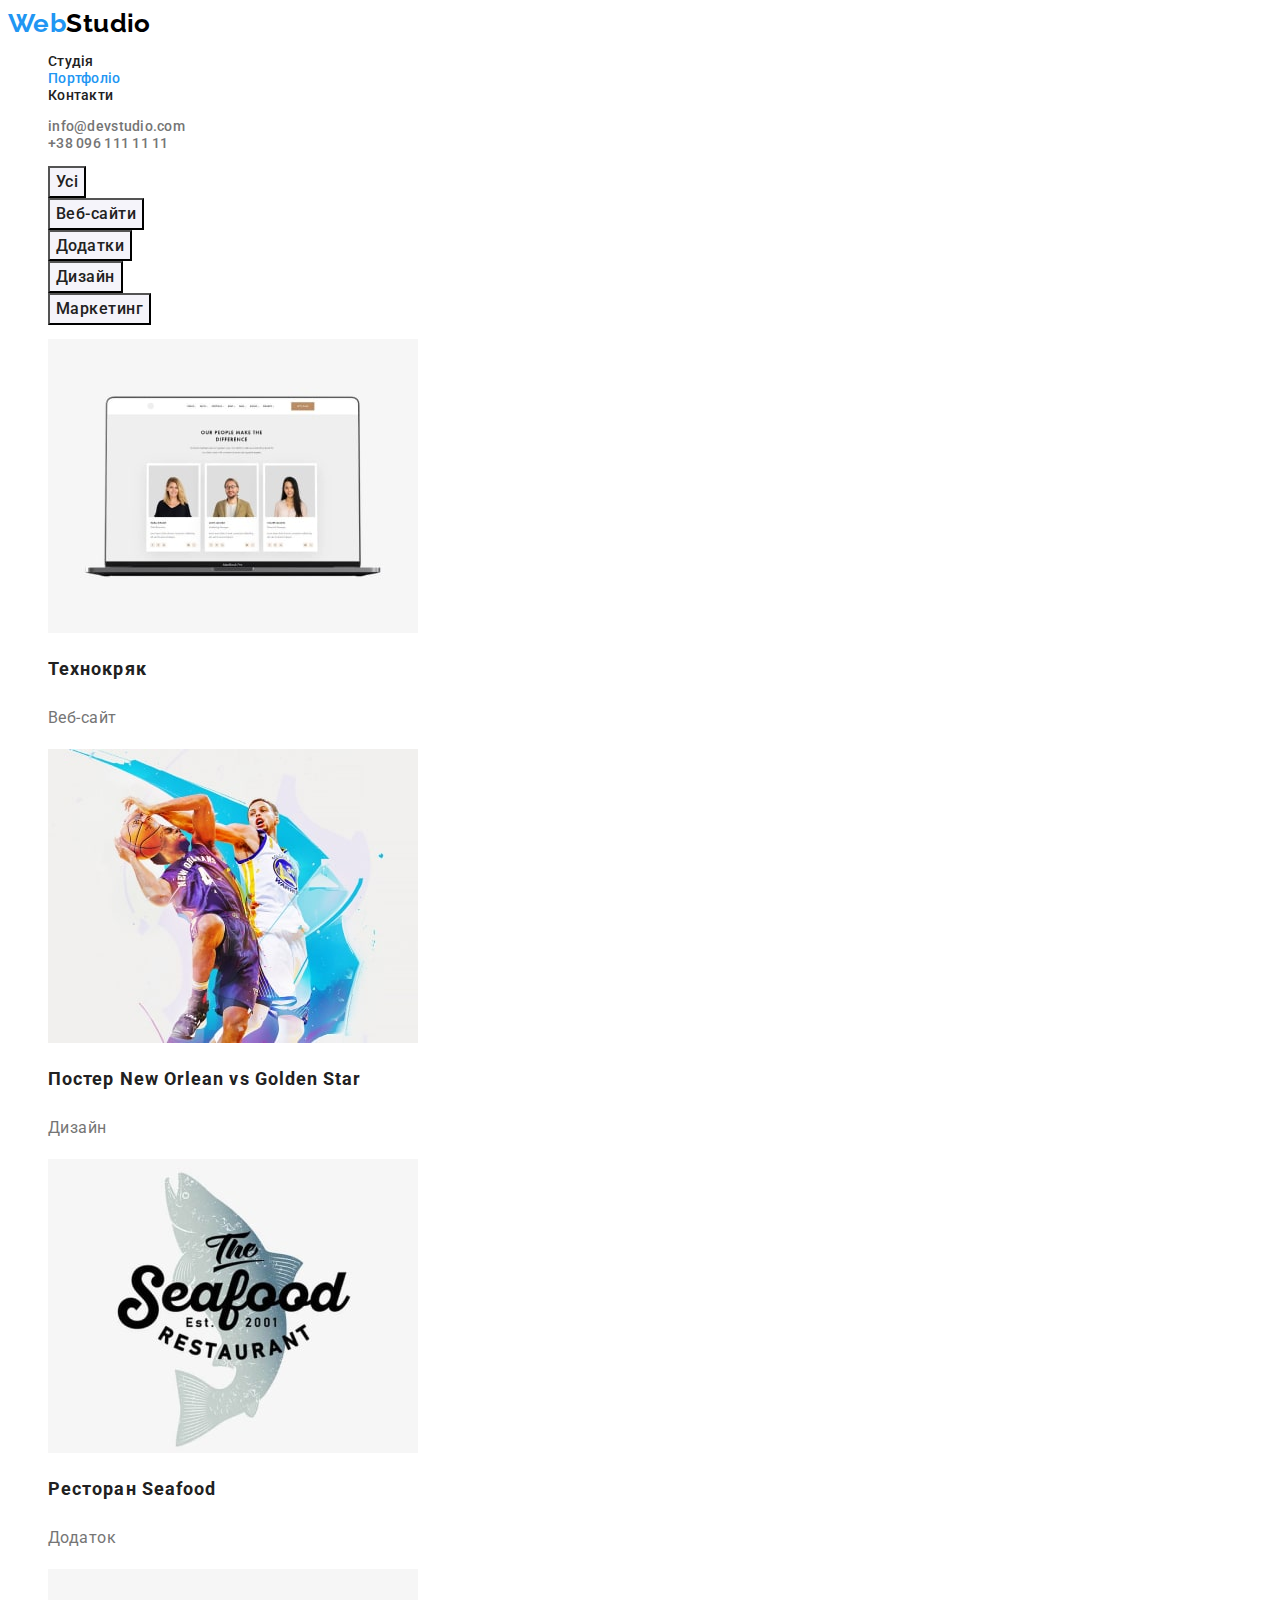
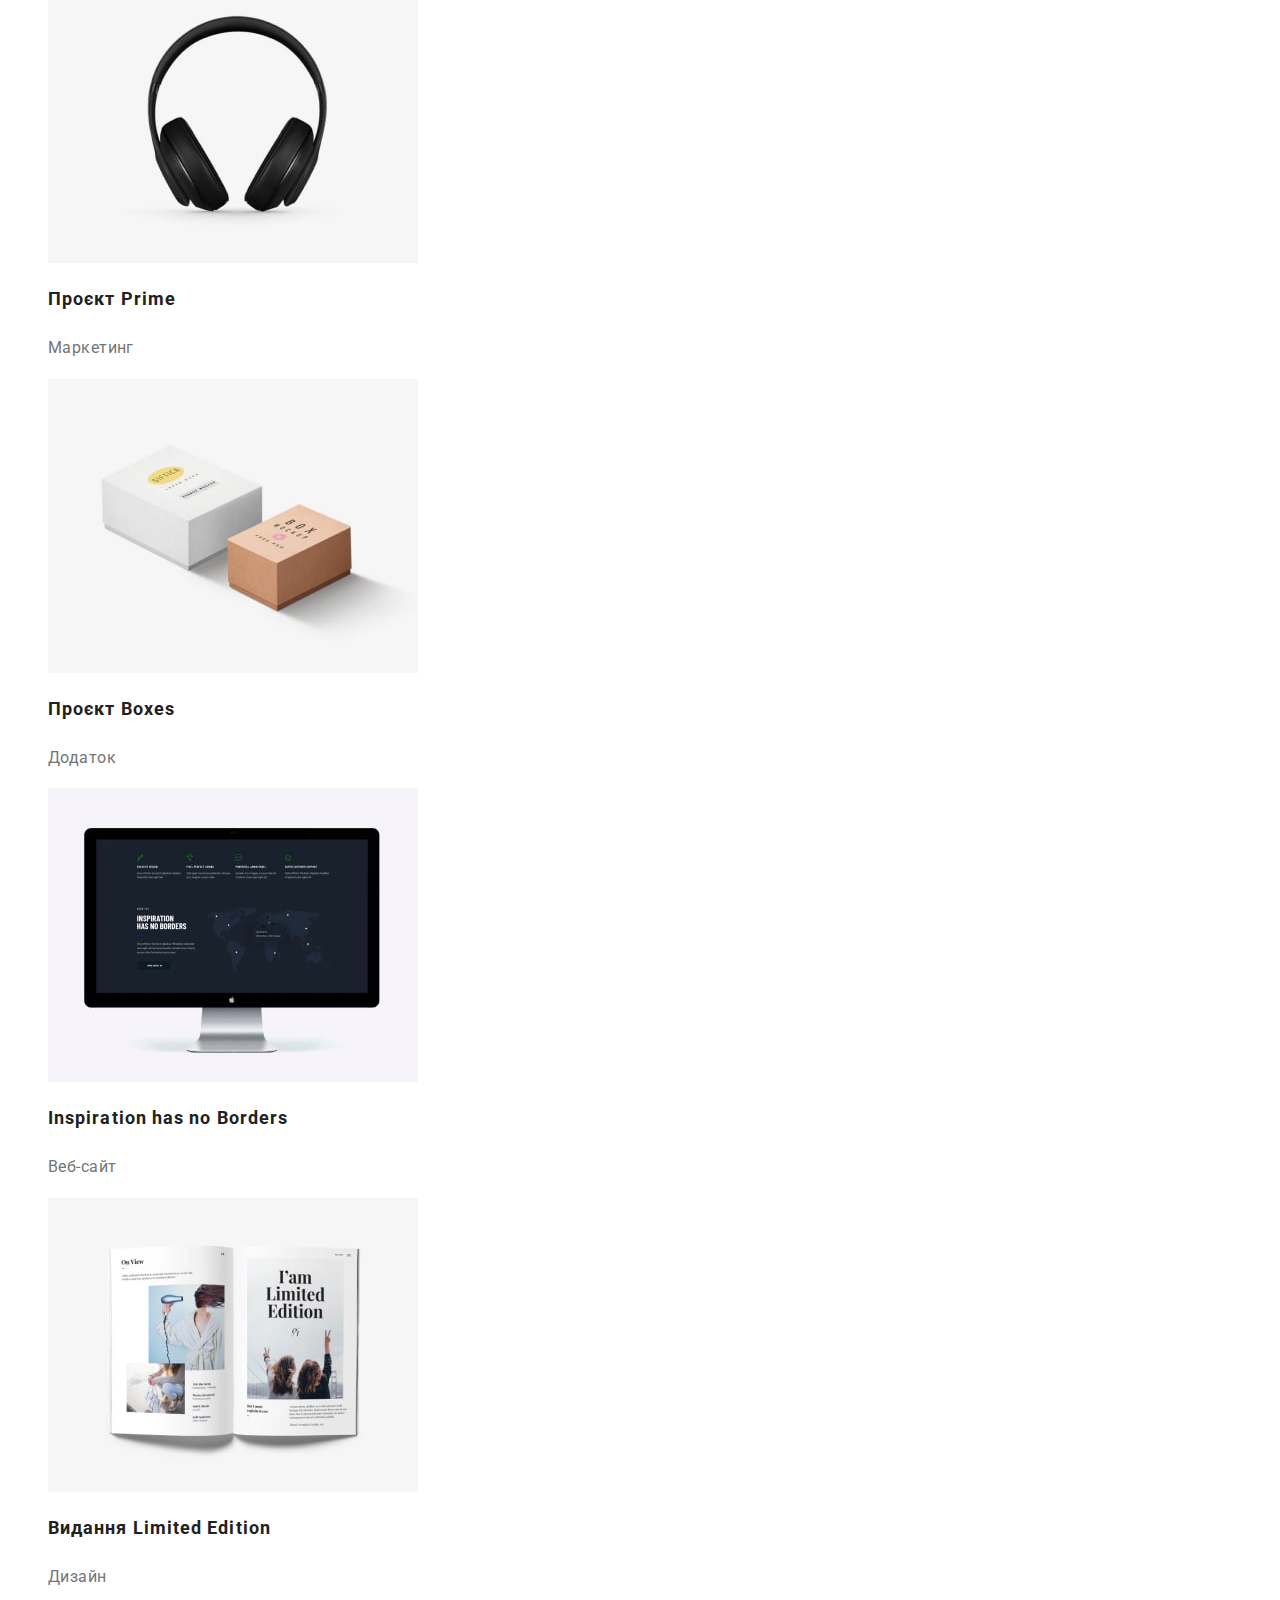
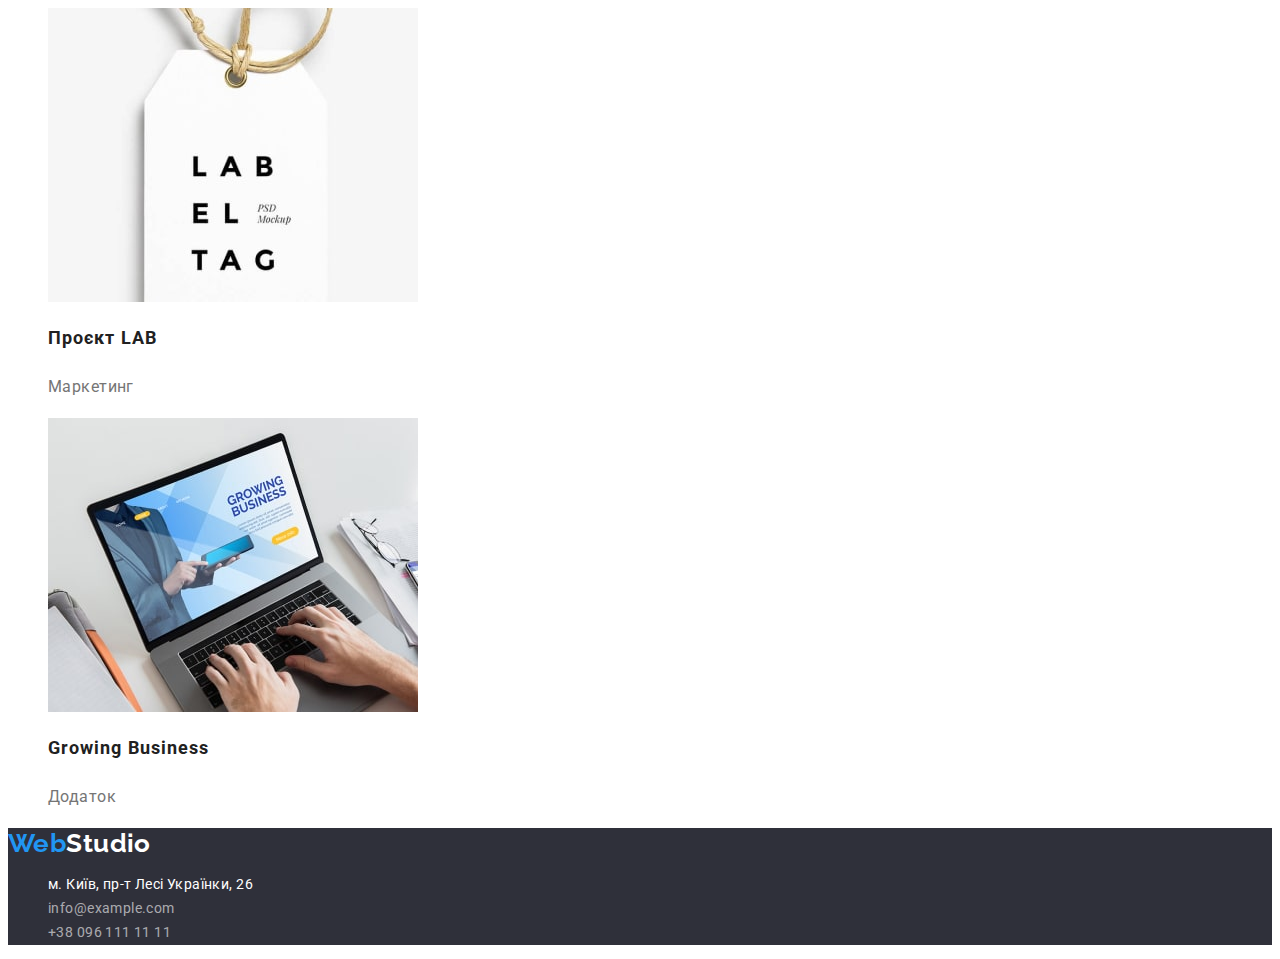
==== commit a1807bf4: "зміни" ====
--- a/portfolio.html
+++ b/portfolio.html
@@ -7,7 +7,7 @@
     <title>Студія</title>
     <link rel="preconnect" href="https://fonts.googleapis.com" />
     <link rel="preconnect" href="https://fonts.gstatic.com" crossorigin />
-    <link href="https://fonts.googleapis.com/css2?family=Raleway:ital,wght@1,700&family=Roboto:wght@400;500;700;900&display=swap" rel="stylesheet" />
+    <link href="https://fonts.googleapis.com/css2?family=Raleway:wght@700&family=Roboto:wght@400;500;700;900&display=swap" rel="stylesheet" />
 
     <link rel="stylesheet" href="./css/styles.css" />
   </head>
@@ -30,7 +30,7 @@
     </header>
     <main>
       <section class="content">
-        <h1 hidden>Контент</h1>
+        <h1 class="visually-hidden">Контент</h1>
         <ul class="content-filter list">
           <li><button type="button" class="filter-btn">Усі</button></li>
           <li><button type="button" class="filter-btn">Веб-сайти</button></li>
@@ -40,7 +40,7 @@
         </ul>
         <ul class="content-item list">
           <li>
-            <img src="./image/portfolio/compp-min.jpg" alt="Технокряк" width="370" height="294" />
+            <img src="./image/portfolio/comp-min.jpg" alt="Технокряк" width="370" height="294" />
             <h2 class="content-title content-title">Технокряк</h2>
             <p class="content-text">Веб-сайт</p>
           </li>
--- a/css/styles.css
+++ b/css/styles.css
@@ -16,7 +16,6 @@
   color: var(--main-color);
   letter-spacing: 0.03em;
   font-size: 14px;
-  text-decoration: none;
 }
 /* Лого */
 .logo {
@@ -42,31 +41,33 @@
   text-decoration: none;
   color: var(--main-color);
 }
-.site-navigation .link :hover,
-.site-navigation .link :focus,
-.nav-contact .link :hover,
-.nav-contact .link :focus {
-  color: var(--third-color);
-}
-.link {
-  color: #757575;
-}
+.site-navigation .link:hover,
+.site-navigation .link:focus,
+.nav-contact .link:hover,
+.nav-contact .link:focus {
+  color: var(--third-color);
+}
+.link.current {
+  color: var(--third-color);
+}
+
 .nav-contact .link {
-  color: var(--color-fon);
+  color: var(--second-color);
 }
 /* riko */
-.rico {
+.hero {
   background-color: var(--color-fon);
 }
-.rico-title {
+.hero-title {
   font-weight: 900;
   font-size: 44px;
   line-height: 1.36;
   text-align: center;
   letter-spacing: 0.06em;
   color: var(--write-color);
-}
-.rico-btn {
+  text-transform: uppercase;
+}
+.hero-btn {
   font-family: inherit;
   font-weight: 700;
   font-size: 16px;
@@ -89,9 +90,9 @@
   margin: -1px;
 }
 .fiature-title {
-  font-weight: 700;
   font-size: 14px;
   line-height: 1.14;
+  text-transform: uppercase;
 }
 .fiature-text {
   line-height: 1.71;
@@ -101,9 +102,7 @@
 .command {
   background: #f5f4fa;
 }
-.work-title,
-.command-title {
-  font-weight: 700;
+.section-title {
   font-size: 36px;
   line-height: 1.16px;
   text-align: center;
@@ -115,10 +114,10 @@
   line-height: 1.18;
   text-align: center;
 }
-.command-skills {
-  font-weight: 400;
-  color: var(--second-color);
-  text-align: center;
+.command-position {
+  color: var(--second-color);
+  text-align: center;
+  font-size: 16px;
 }
 .fooret {
   background-color: var(--color-fon);
@@ -135,10 +134,12 @@
 .footer-cont {
   color: rgba(255, 255, 255, 0.6);
   text-decoration: none;
-}
-.footer-address : hover,
-.footer-addres  : focus {
-  color: var(--write-color);
+  line-height: 1.71;
+  font-style: normal;
+}
+.footer-address:hover,
+.footer-addres:focus {
+  color: var(--third-color);
 }
 
 /* Portfolio */
@@ -153,9 +154,9 @@
   background-color: #f5f4fa;
   cursor: pointer;
 }
-.filter-btn :hover,
-.filter-btn :focus {
-  color: var(--third-color);
+.filter-btn:hover,
+.filter-btn:focus {
+  color: var(--write-color);
 }
 
 .content-title {
@@ -183,12 +184,11 @@
   letter-spacing: 0.03em;
   cursor: pointer;
 }
-.filter-btn :hover {
+.filter-btn:hover {
   color: var(--write-color);
   background-color: var(--third-color);
 }
 .content-title {
-  font-weight: 700;
   font-size: 18px;
   line-height: 2;
   letter-spacing: 0.06em;
@@ -199,3 +199,6 @@
   line-height: 1.87;
   color: var(--second-color);
 }
+.fooret .footer-cont:hover {
+  color: var(--third-color);
+}
